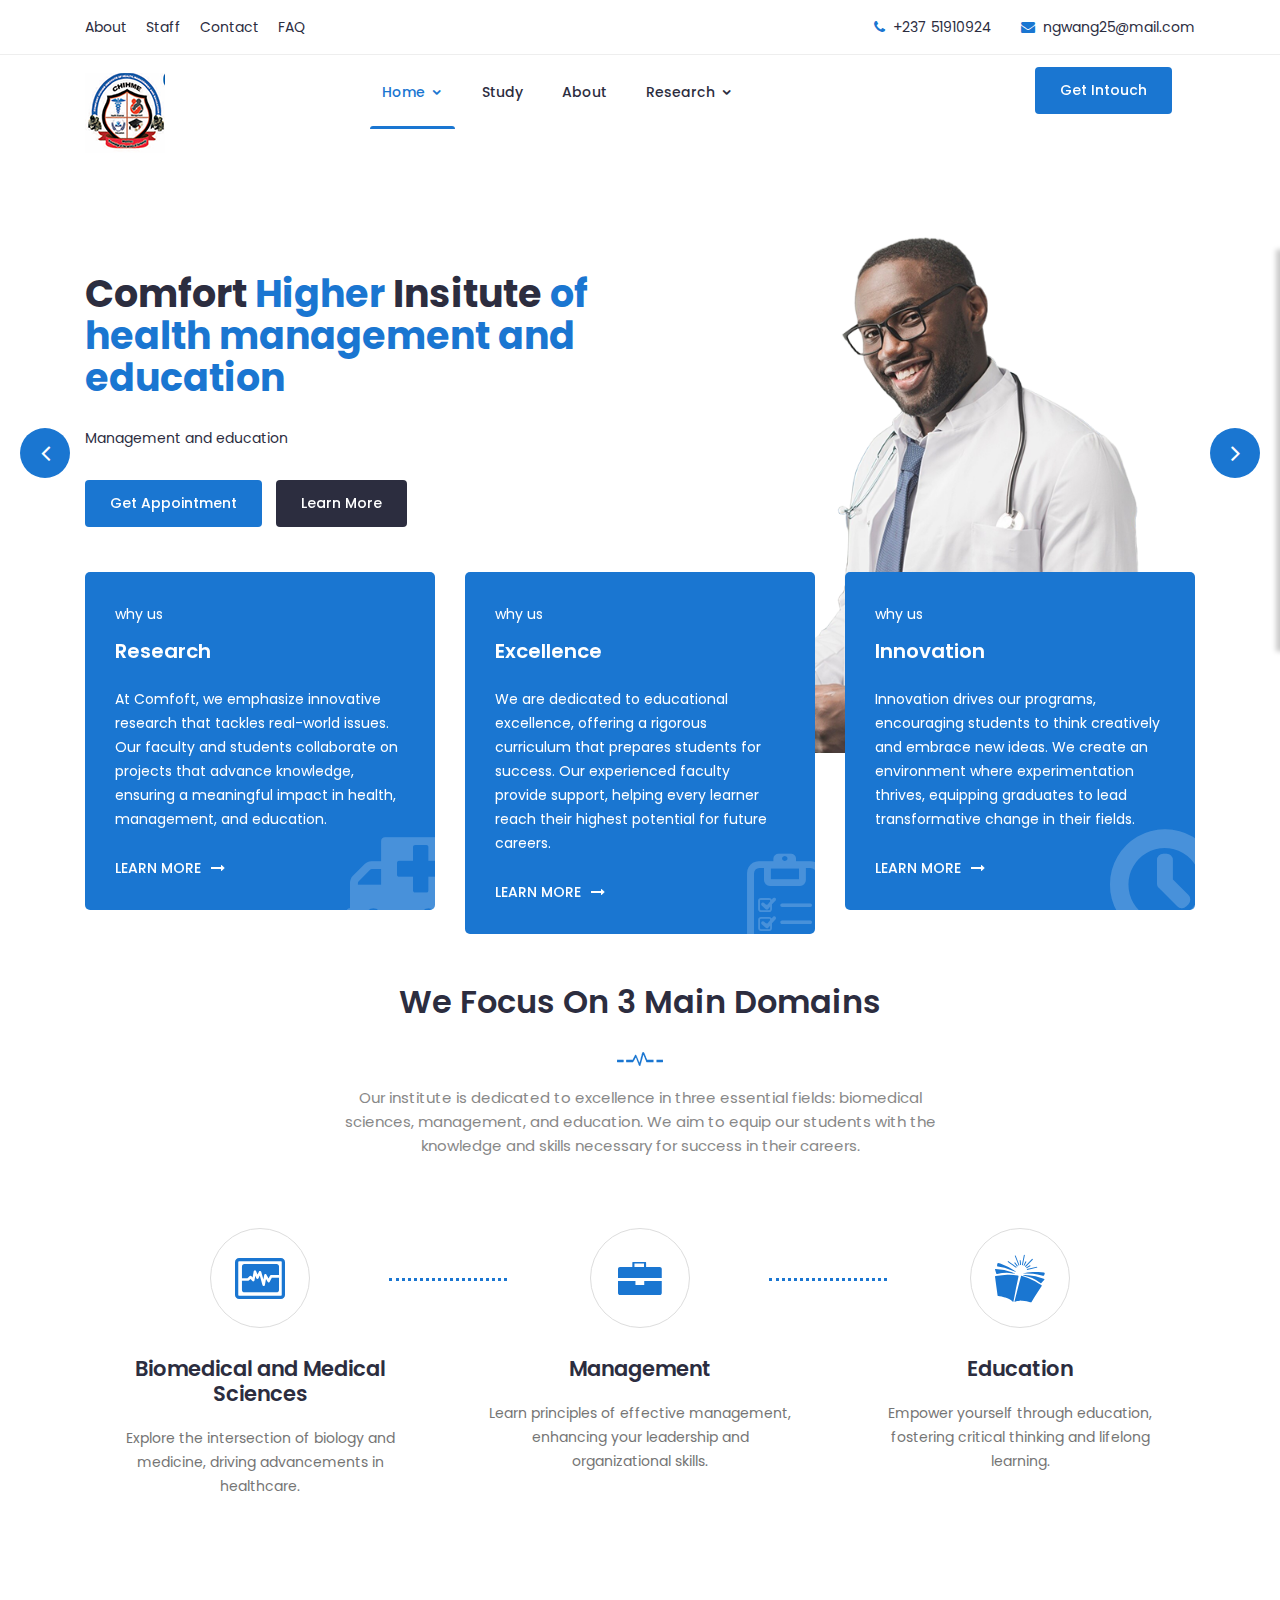
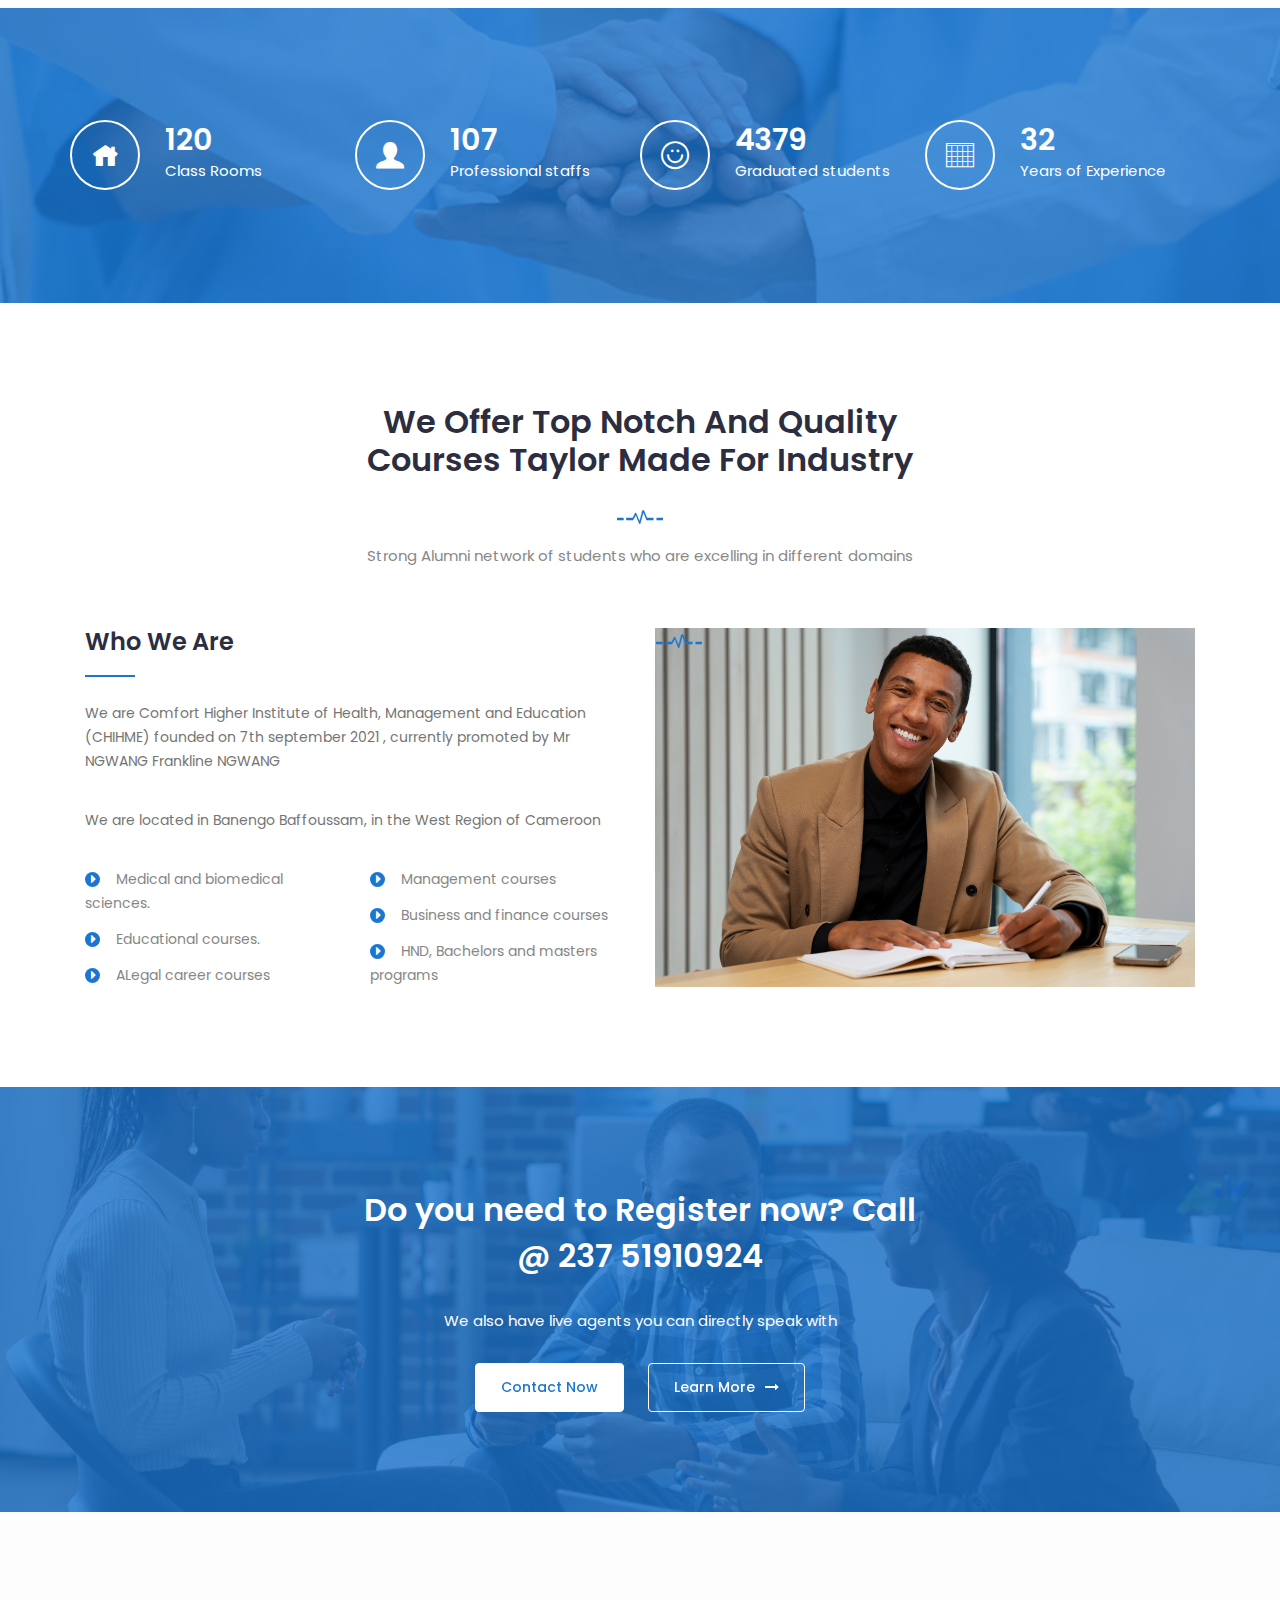
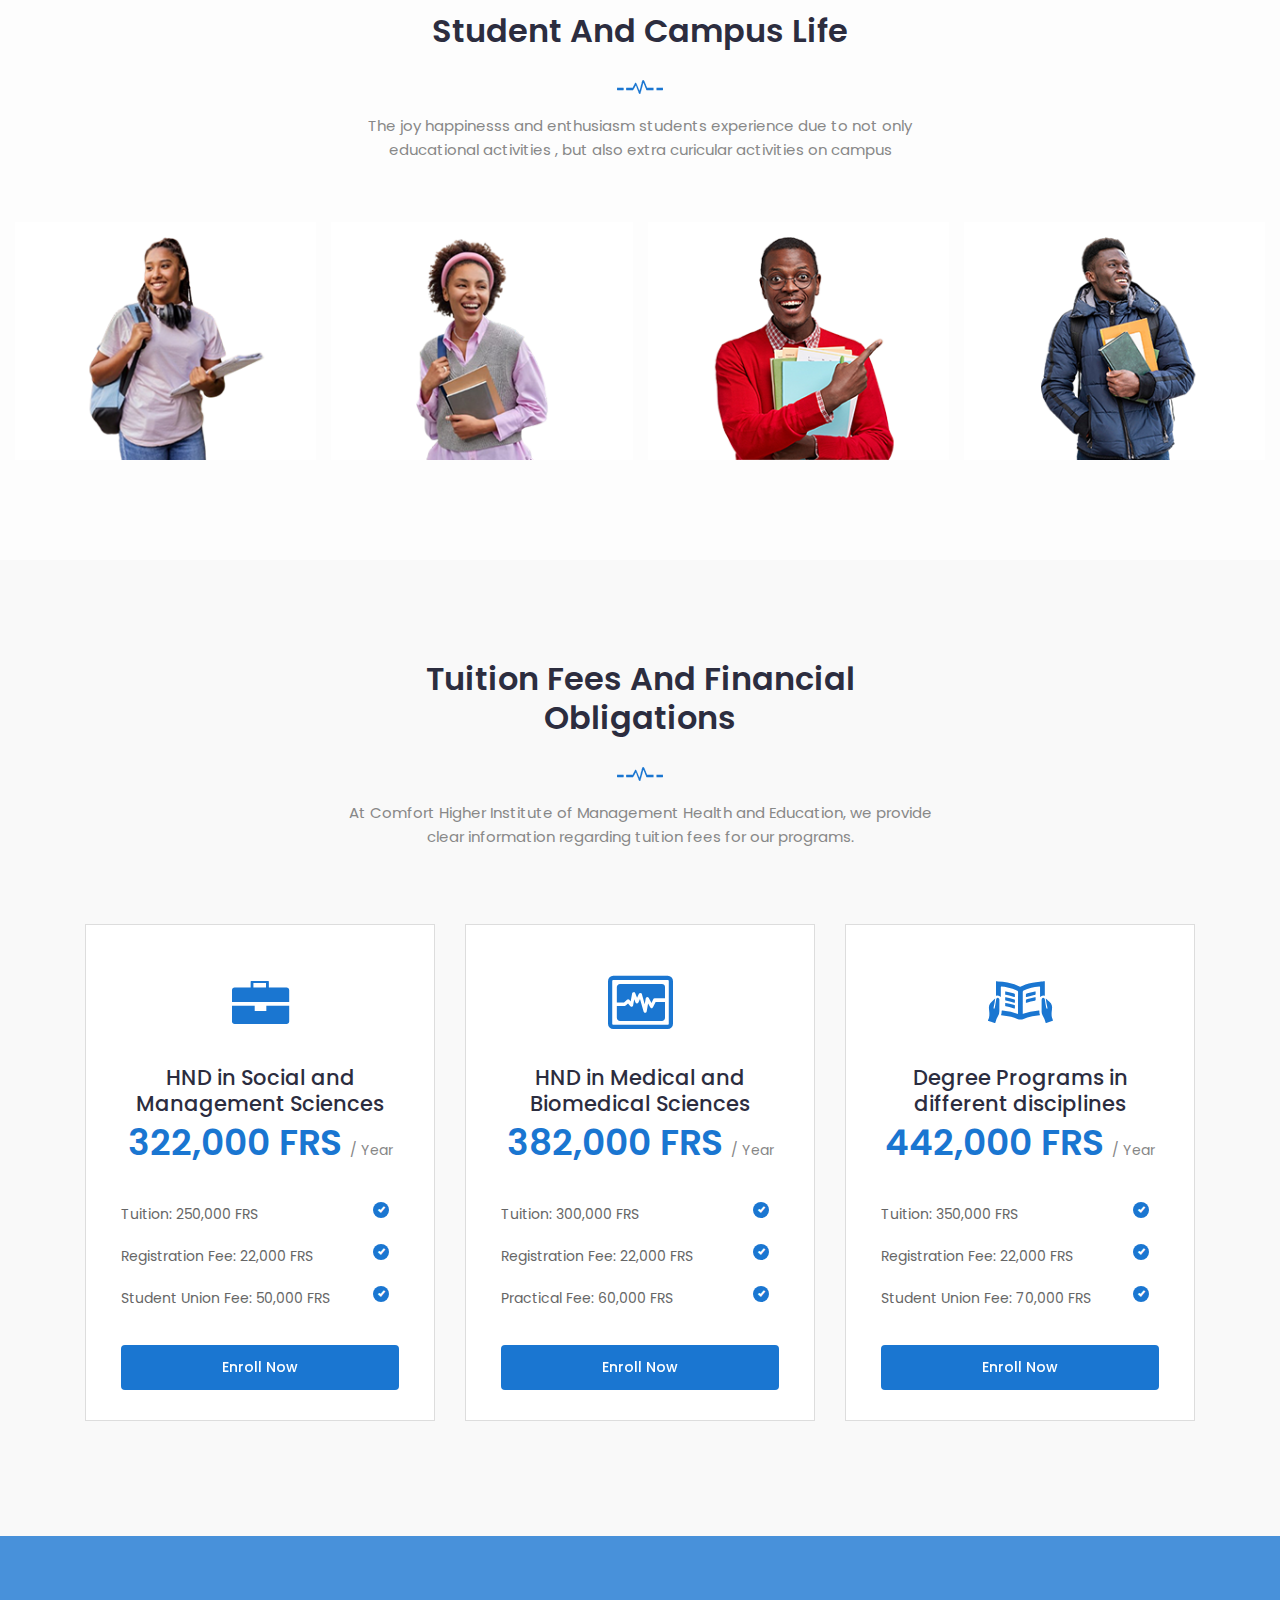
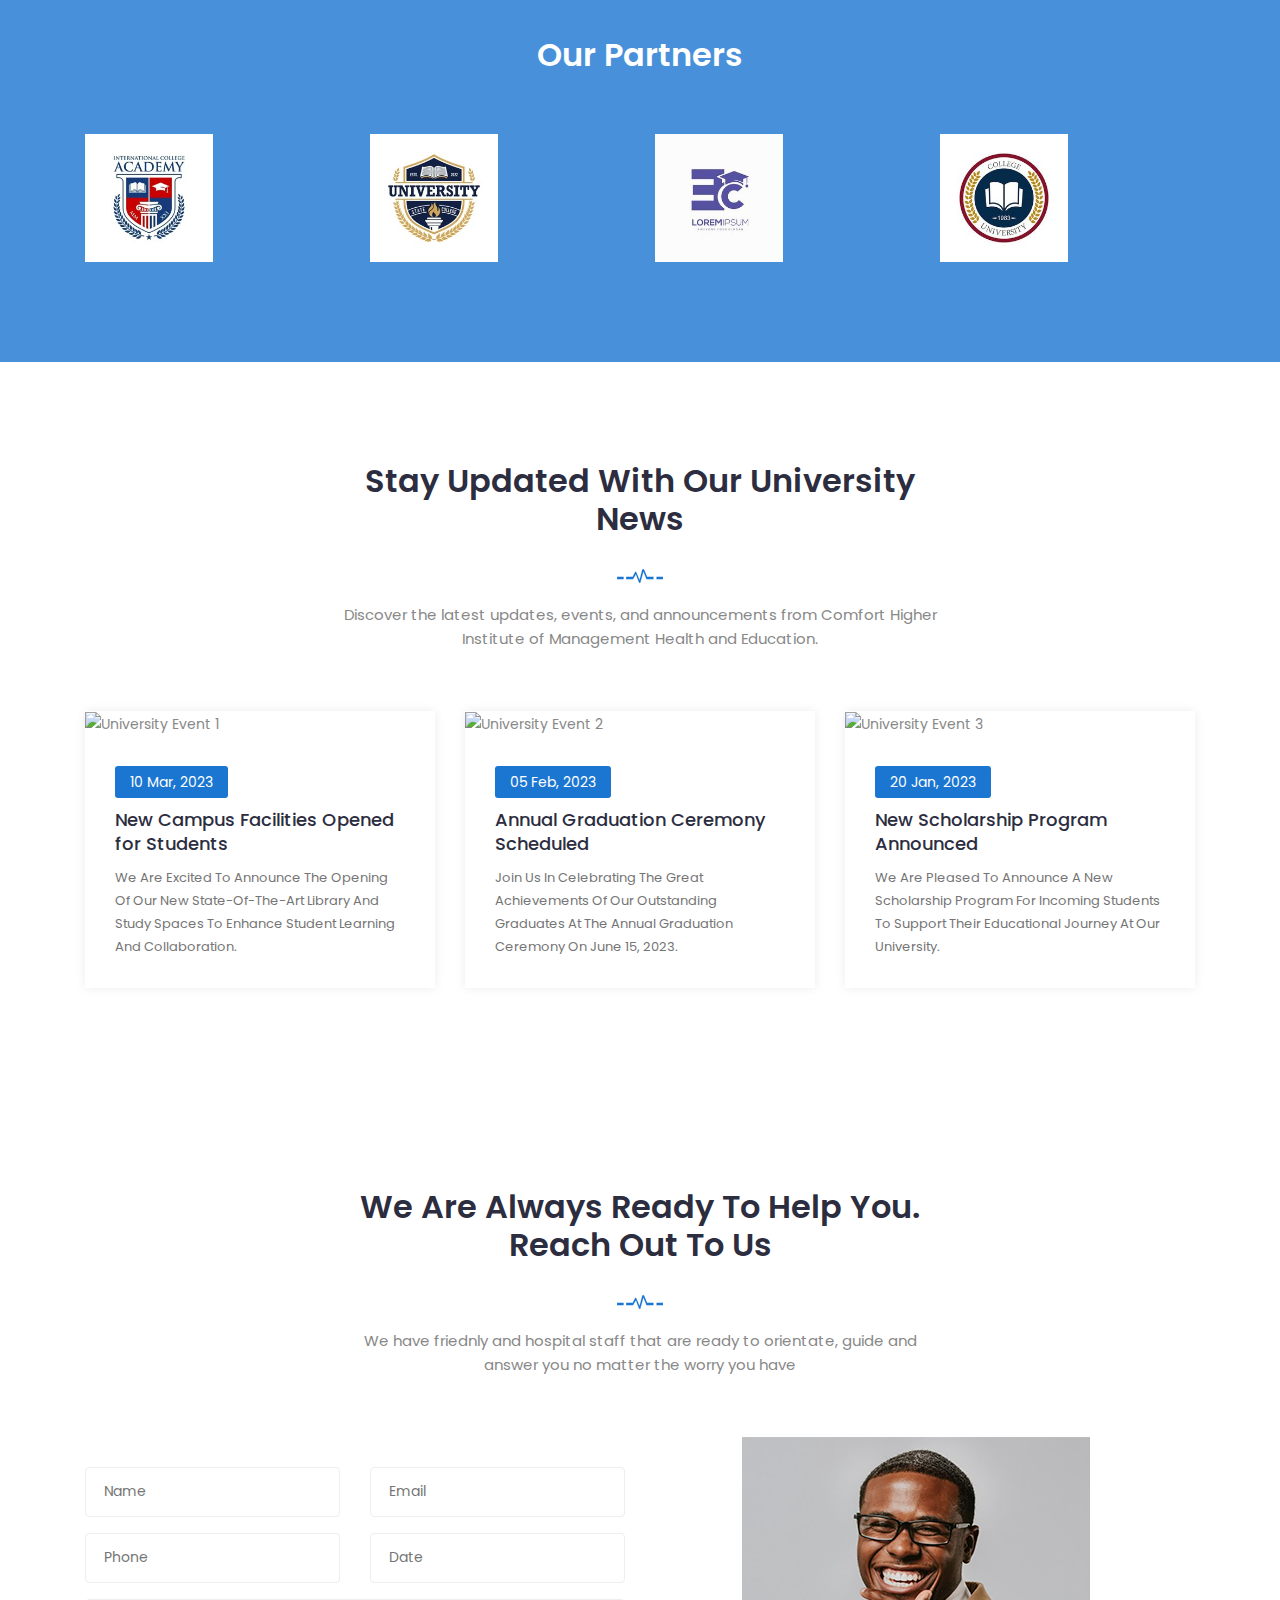
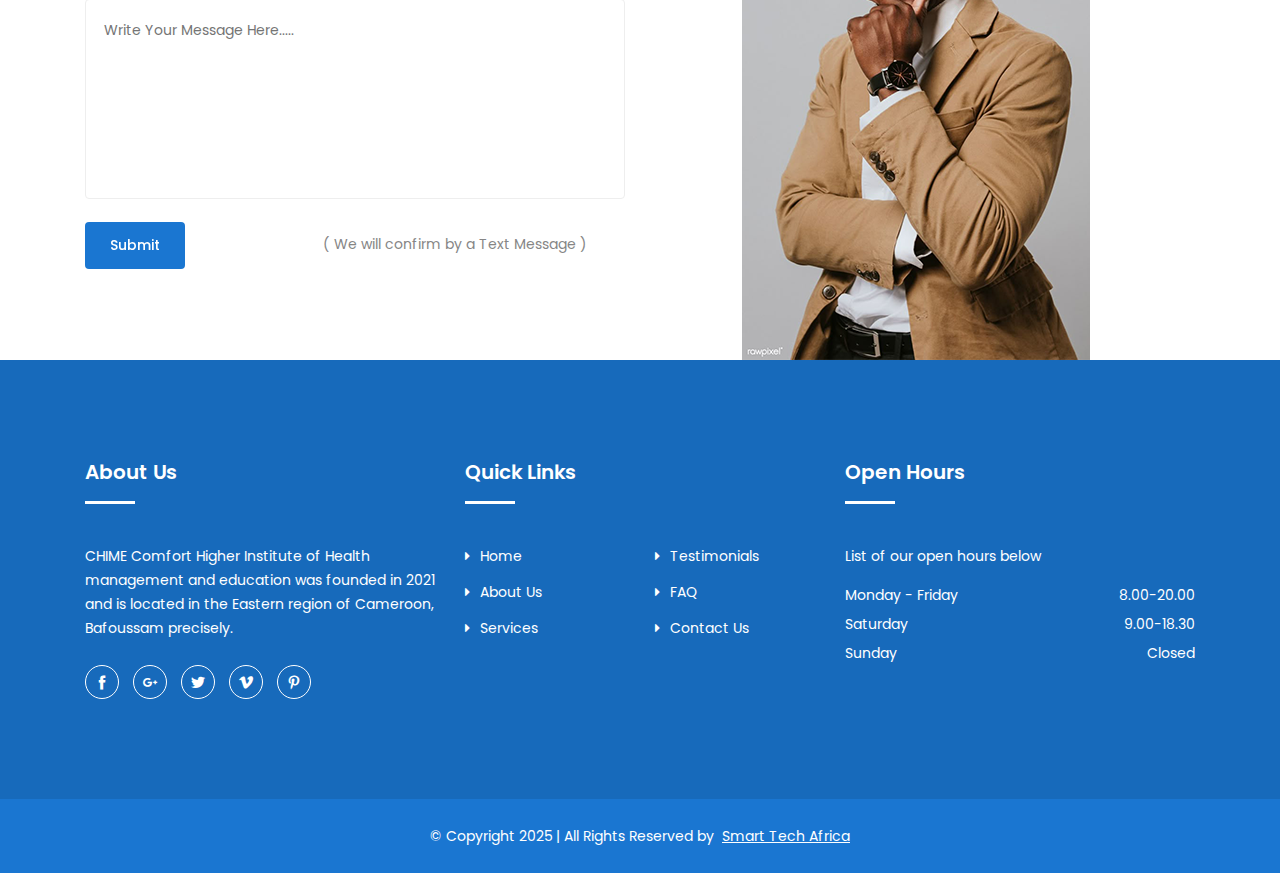
==== index.html @ 3aeb14fe "first commit" ====
<!doctype html>
<html class="no-js" lang="zxx">
    <head>
        <!-- Meta Tags -->
		<meta charset="utf-8">
		<meta http-equiv="X-UA-Compatible" content="IE=edge">
		<meta name="keywords" content="Site keywords here">
		<meta name="description" content="">
		<meta name='copyright' content=''>
		<meta name="viewport" content="width=device-width, initial-scale=1, shrink-to-fit=no">
		
		<!-- Title -->
        <title>CHIME Comfort higher institute of Management Health and education</title>
		
		<!-- Favicon -->
        <link rel="icon" href="img/favicon.png">
		
		<!-- Google Fonts -->
		<link href="https://fonts.googleapis.com/css?family=Poppins:200i,300,300i,400,400i,500,500i,600,600i,700,700i,800,800i,900,900i&display=swap" rel="stylesheet">

		<!-- Bootstrap CSS -->
		<link rel="stylesheet" href="css/bootstrap.min.css">
		<!-- Nice Select CSS -->
		<link rel="stylesheet" href="css/nice-select.css">
		<!-- Font Awesome CSS -->
        <link rel="stylesheet" href="css/font-awesome.min.css">
		<!-- icofont CSS -->
        <link rel="stylesheet" href="css/icofont.css">
		<!-- Slicknav -->
		<link rel="stylesheet" href="css/slicknav.min.css">
		<!-- Owl Carousel CSS -->
        <link rel="stylesheet" href="css/owl-carousel.css">
		<!-- Datepicker CSS -->
		<link rel="stylesheet" href="css/datepicker.css">
		<!-- Animate CSS -->
        <link rel="stylesheet" href="css/animate.min.css">
		<!-- Magnific Popup CSS -->
        <link rel="stylesheet" href="css/magnific-popup.css">
		
		<!-- Medipro CSS -->
        <link rel="stylesheet" href="css/normalize.css">
        <link rel="stylesheet" href="style.css">
        <link rel="stylesheet" href="css/responsive.css">
		
    </head>
    <body>
	
		<!-- Preloader -->
        <div class="preloader">
            <div class="loader">
                <div class="loader-outter"></div>
                <div class="loader-inner"></div>

                <div class="indicator"> 
                    <svg width="16px" height="12px">
                        <polyline id="back" points="1 6 4 6 6 11 10 1 12 6 15 6"></polyline>
                        <polyline id="front" points="1 6 4 6 6 11 10 1 12 6 15 6"></polyline>
                    </svg>
                </div>
            </div>
        </div>
        <!-- End Preloader -->
		
		<!-- Get Pro Button -->
		<ul class="pro-features">
			
			<li class="big-title">CHIME blog</li>
			<li class="title">Pro Version Features</li>
			<li>DAO N Smart tech</li>
			<li>20+ html pages</li>
			<li>Color Plate With 12+ Colors</li>
			<li>Sticky Header / Sticky Filters</li>
			<li>Working Contact Form With Google Map</li>
			<div class="button">
				<a href="http://preview.themeforest.net/item/mediplus-medical-and-doctor-html-template/full_screen_preview/26665910?_ga=2.145092285.888558928.1591971968-344530658.1588061879" target="_blank" class="btn">Pro Version Demo</a>
				<a href="https://themeforest.net/item/mediplus-medical-and-doctor-html-template/26665910" target="_blank" class="btn">Buy Pro Version</a>
			</div>
		</ul>
	
		<!-- Header Area -->
		<header class="header" >
			<!-- Topbar -->
			<div class="topbar">
				<div class="container">
					<div class="row">
						<div class="col-lg-6 col-md-5 col-12">
							<!-- Contact -->
							<ul class="top-link">
								<li><a href="about.html">About</a></li>
								<li><a href="staff.html">Staff</a></li>
								<li><a href="#appointment">Contact</a></li>
								<li><a href="faq.html">FAQ</a></li>
							</ul>
							<!-- End Contact -->
						</div>
						<div class="col-lg-6 col-md-7 col-12">
							<!-- Top Contact -->
							<ul class="top-contact">
								<li><i class="fa fa-phone"></i>+237 51910924</li>
								<li><i class="fa fa-envelope"></i><a href="mailto:support@yourmail.com">ngwang25@mail.com</a></li>
							</ul>
							<!-- End Top Contact -->
						</div>
					</div>
				</div>
			</div>
			<!-- End Topbar -->
			<!-- Header Inner -->
			<div class="header-inner">
				<div class="container">
					<div class="inner">
						<div class="row">
							<div class="col-lg-3 col-md-3 col-12">
								<!-- Start Logo -->
								<div class="logo">
									<a href="index.html"><img src="img/chime logo.png" alt="#"></a>
								</div>
								<!-- End Logo -->
								<!-- Mobile Nav -->
								<div class="mobile-nav"></div>
								<!-- End Mobile Nav -->
							</div>
							<div class="col-lg-7 col-md-9 col-12">
								<!-- Main Menu -->
								<div class="main-menu">
									<nav class="navigation">
										<ul class="nav menu">
											<li class="active"><a href="#">Home <i class="icofont-rounded-down"></i></a>
												<ul class="dropdown">
													<li><a href="index.html">Home Page 1</a></li>
												</ul>
											</li>
											<li><a href="study.html">Study</a></li>
											<li><a href="about.html">About</a></li>
											<li><a href="research.html">Research <i class="icofont-rounded-down"></i></a>
												<ul class="dropdown">
													<li><a href="404.html">404 Error</a></li>
												</ul>
											</li>
											</ul>
									</nav>
								</div>
								<!--/ End Main Menu -->
							</div>
							<div class="col-lg-2 col-12">
								<div class="get-quote">
									<a href="https://wa.link/cq0kgm" class="btn btn-primary btn-sm">Get intouch</a>
								</div>
							</div>
						</div>
					</div>
				</div>
			</div>
			<!--/ End Header Inner -->
		</header>
		<!-- End Header Area -->
		
		<!-- Slider Area -->
		<section class="slider">
			<div class="hero-slider">
				<!-- Start Single Slider -->
				<div class="single-slider" style="background-image:url('img/doctor.png')">
					<div class="container">
						<div class="row">
							<div class="col-lg-7">
								<div class="text">
									<h1>Comfort  <span>Higher</span> Insitute <span>of health management and education</span></h1>
									<p>Management and education </p>
									<div class="button">
										<a href="#" class="btn">Get Appointment</a>
										<a href="#" class="btn primary">Learn More</a>
									</div>
								</div>
							</div>
						</div>
					</div>
				</div>
				<!-- End Single Slider -->
				<!-- Start Single Slider -->
				<div class="single-slider" style="background-image:url('img/entrepreneur.png')">
					<div class="container">
						<div class="row">
							<div class="col-lg-7">
								<div class="text">
									<h1>we empower   <span>future leaders to revolutionize</span> health and management through innovation <span> knowledge, and education.</span></h1>
									<p>At Comfoft, we nurture passionate learners through programs that combine theoretical knowledge with practical skills. Our interdisciplinary approach highlights the role of education in improving health and management practices. Join us to unlock your potential and make a meaningful impact, whether you aspire to be a healthcare professional, a management expert, or a tech innovator! </p>
									<div class="button">
										<a href="#" class="btn">Get Appointment</a>
										<a href="about.html" class="btn primary">About Us</a>
									</div>
								</div>
							</div>
						</div>




						
					</div>
				</div>
				<!-- Start End Slider -->
				<!-- Start Single Slider -->
				<div class="single-slider" style="background-image:url('img/tech\ woman.png')">
					<div class="container">
						<div class="row">
							<div class="col-lg-7">
								<div class="text">
									<h1>We Provide <span>Quality education</span>By Industry professionals<span> You can Trust!</span></h1>
									<p>Lorem ipsum dolor sit amet, consectetur adipiscing elit. Mauris sed nisl pellentesque, faucibus libero eu, gravida quam. </p>
									<div class="button">
										<a href="#" class="btn">Get Appointment</a>
										<a href="#" class="btn primary">Contact Now</a>
									</div>
								</div>
							</div>
						</div>
					</div>
				</div>
				<!-- End Single Slider -->
			</div>
		</section>
		<!--/ End Slider Area -->
		
		<!-- Start Schedule Area -->
		<section class="schedule">
			<div class="container">
				<div class="schedule-inner">
					<div class="row">
						<div class="col-lg-4 col-md-6 col-12 ">
							<!-- single-schedule -->
							<div class="single-schedule first">
								<div class="inner">
									<div class="icon">
										<i class="fa fa-ambulance"></i>
									</div>
									<div class="single-content">
										<span>why us</span>
										<h4>Research</h4>
										<p>At Comfoft, we emphasize innovative research that tackles real-world issues. Our faculty and students collaborate on projects that advance knowledge, ensuring a meaningful impact in health, management, and education.</p>
										<a href="#">LEARN MORE<i class="fa fa-long-arrow-right"></i></a>
									</div>
								</div>
							</div>
						</div>
						<div class="col-lg-4 col-md-6 col-12">
							<!-- single-schedule -->
							<div class="single-schedule middle">
								<div class="inner">
									<div class="icon">
										<i class="icofont-prescription"></i>
									</div>
									<div class="single-content">
										<span>why us</span>
										<h4>Excellence</h4>
										<p>We are dedicated to educational excellence, offering a rigorous curriculum that prepares students for success. Our experienced faculty provide support, helping every learner reach their highest potential for future careers.</p>
										<a href="#">LEARN MORE<i class="fa fa-long-arrow-right"></i></a>
									</div>
								</div>
							</div>
						</div>
						<div class="col-lg-4 col-md-12 col-12">
							<!-- single-schedule -->
							<div class="single-schedule last">
								<div class="inner">
									<div class="icon">
										<i class="icofont-ui-clock"></i>
									</div>
									<div class="single-content">
										<span>why us</span>
										<h4>Innovation</h4>
										<p>Innovation drives our programs, encouraging students to think creatively and embrace new ideas. We create an environment where experimentation thrives, equipping graduates to lead transformative change in their fields.</p>
										<a href="#">LEARN MORE<i class="fa fa-long-arrow-right"></i></a>
									</div>
								</div>
							</div>
						</div>
					</div>
				</div>
			</div>
		</section>
		<!--/End Start schedule Area -->

		<!-- Start Feautes -->
		<section class="Feautes section">
			<div class="container">
				<div class="row">
					<div class="col-lg-12">
						<div class="section-title">
							<h2>We Focus on 3 main domains </h2>
							<img src="img/section-img.png" alt="#">
							<p>Our institute is dedicated to excellence in three essential fields: biomedical sciences, management, and education. We aim to equip our students with the knowledge and skills necessary for success in their careers.</p>
						</div>
					</div>
				</div>
				<div class="row">
					<div class="col-lg-4 col-12">
						<!-- Start Single features -->
						<div class="single-features">
							<div class="signle-icon">
								<i class="icofont icofont-heartbeat"></i>
							</div>
							<h3>Biomedical and Medical Sciences</h3>
							<p>Explore the intersection of biology and medicine, driving advancements in healthcare.</p>
						</div>
						<!-- End Single features -->
					</div>
					<div class="col-lg-4 col-12">
						<!-- Start Single features -->
						<div class="single-features">
							<div class="signle-icon">
								<i class="icofont icofont-briefcase"></i>
							</div>
							<h3>Management</h3>
							<p>Learn principles of effective management, enhancing your leadership and organizational skills.</p>
						</div>
						<!-- End Single features -->
					</div>
					<div class="col-lg-4 col-12">
						<!-- Start Single features -->
						<div class="single-features last">
							<div class="signle-icon">
								<i class="icofont-education"></i>
							</div>
							<h3>Education</h3>
							<p>Empower yourself through education, fostering critical thinking and lifelong learning.</p>
						</div>
						<!-- End Single features -->
					</div>
				</div>
			</div>
		</section>
		<!--/ End Feautes -->
		
		<!-- Start Fun-facts -->
		<div id="fun-facts" class="fun-facts section overlay">
			<div class="container">
				<div class="row">
					<div class="col-lg-3 col-md-6 col-12">
						<!-- Start Single Fun -->
						<div class="single-fun">
							<i class="icofont icofont-home"></i>
							<div class="content">
								<span class="counter">120</span>
								<p>Class Rooms</p>
							</div>
						</div>
						<!-- End Single Fun -->
					</div>
					<div class="col-lg-3 col-md-6 col-12">
						<!-- Start Single Fun -->
						<div class="single-fun">
							<i class="icofont icofont-user-alt-3"></i>
							<div class="content">
								<span class="counter">107</span>
								<p>Professional staffs</p>
							</div>
						</div>
						<!-- End Single Fun -->
					</div>
					<div class="col-lg-3 col-md-6 col-12">
						<!-- Start Single Fun -->
						<div class="single-fun">
							<i class="icofont-simple-smile"></i>
							<div class="content">
								<span class="counter">4379</span>
								<p>Graduated students</p>
							</div>
						</div>
						<!-- End Single Fun -->
					</div>
					<div class="col-lg-3 col-md-6 col-12">
						<!-- Start Single Fun -->
						<div class="single-fun">
							<i class="icofont icofont-table"></i>
							<div class="content">
								<span class="counter">32</span>
								<p>Years of Experience</p>
							</div>
						</div>
						<!-- End Single Fun -->
					</div>
				</div>
			</div>
		</div>
		<!--/ End Fun-facts -->
		
		<!-- Start Why choose -->
		<section class="why-choose section" >
			<div class="container">
				<div class="row">
					<div class="col-lg-12">
						<div class="section-title">
							<h2>We Offer Top notch and quality courses taylor made for industry</h2>
							<img src="img/section-img.png" alt="#">
							<p>Strong Alumni network of students who are excelling in different domains</p>
						</div>
					</div>
				</div>
				<div class="row">
					<div class="col-lg-6 col-12">
						<!-- Start Choose Left -->
						<div class="choose-left">
							<h3>Who We Are</h3>
							<p>We are Comfort Higher Institute of Health, Management and Education (CHIHME) founded on 7th september 2021 , currently promoted by  Mr NGWANG Frankline NGWANG </p>
							<p>We are located in Banengo Baffoussam, in the West Region of Cameroon </p>
							<div class="row">
								<div class="col-lg-6">
									<ul class="list">
										<li><i class="fa fa-caret-right"></i>Medical and biomedical sciences. </li>
										<li><i class="fa fa-caret-right"></i>Educational courses.</li>
										<li><i class="fa fa-caret-right"></i>ALegal career courses</li>
									</ul>
								</div>
								<div class="col-lg-6">
									<ul class="list">
										<li><i class="fa fa-caret-right"></i>Management courses </li>
										<li><i class="fa fa-caret-right"></i>Business and finance courses</li>
										<li><i class="fa fa-caret-right"></i>HND, Bachelors and masters programs</li>
									</ul>
								</div>
							</div>
						</div>
						<!-- End Choose Left -->
					</div>
					<div class="col-lg-6 col-12">
						<!-- Start Choose Rights -->
						<div class="choose-right">
							<div class="video-image">
								<!-- Video Animation -->
								<div class="promo-video">
									<div class="waves-block">
										<div class="waves wave-1"></div>
										<div class="waves wave-2"></div>
										<div class="waves wave-3"></div>
									</div>
								</div>
								<!--/right image-->
								<img src="img/section-img.png" alt="#">
							</div>
						</div>
						<!-- End Choose Rights -->
					</div>
				</div>
			</div>
		</section>
		<!--/ End Why choose -->
		
		<!-- Start Call to action -->
		<section class="call-action overlay" data-stellar-background-ratio="0.5">
			<div class="container">
				<div class="row">
					<div class="col-lg-12 col-md-12 col-12">
						<div class="content">
							<h2>Do you need to Register now? Call @ 237 51910924</h2>
							<p>We also have live agents you can directly speak with</p>
							<div class="button">
								<a href="https://wa.link/cq0kgm" class="btn">Contact Now</a>
								<a href="about.html" class="btn second">Learn More<i class="fa fa-long-arrow-right"></i></a>
							</div>
						</div>
					</div>
				</div>
			</div>
		</section>
		<!--/ End Call to action -->
		
		<!-- Start portfolio -->
		<section class="portfolio section" >
			<div class="container">
				<div class="row">
					<div class="col-lg-12">
						<div class="section-title">
							<h2>Student and campus life</h2>
							<img src="img/section-img.png" alt="#">
							<p>The joy happinesss and enthusiasm students experience due to not only educational activities , but also extra curicular activities on campus</p>
						</div>
					</div>
				</div>
			</div>
			<div class="container-fluid">
				<div class="row">
					<div class="col-lg-12 col-12">
						<div class="owl-carousel portfolio-slider">
							<div class="single-pf">
								<img src="img/female_student2.png" alt="#">
								<a href="portfolio-details.html" class="btn">View Details</a>
							</div>
							<div class="single-pf">
								<img src="img/female_student1.png" alt="#">
								<a href="portfolio-details.html" class="btn">View Details</a>
							</div>
							<div class="single-pf">
								<img src="img/university-student.png" alt="#">
								<a href="portfolio-details.html" class="btn">View Details</a>
							</div>
							<div class="single-pf">
								<img src="img/university-student2.png" alt="#">
								<a href="portfolio-details.html" class="btn">View Details</a>
							</div>
							<div class="single-pf">
								<img src="img/female_student2.png" alt="#">
								<a href="portfolio-details.html" class="btn">View Details</a>
							</div>
							<div class="single-pf">
								<img src="img/female_student1.png" alt="#">
								<a href="portfolio-details.html" class="btn">View Details</a>
							</div>
							<div class="single-pf">
								<img src="img/university-student.png" alt="#">
								<a href="portfolio-details.html" class="btn">View Details</a>
							</div>
							<div class="single-pf">
								<img src="img/university-student2.png" alt="#">
								<a href="portfolio-details.html" class="btn">View Details</a>
							</div>
						</div>
					</div>
				</div>
			</div>
		</section>
		<!--/ End portfolio -->
		
	
		<!-- Pricing Table -->
		<section class="pricing-table section">
			<div class="container">
				<div class="row">
					<div class="col-lg-12">
						<div class="section-title">
							<h2>Tuition Fees and Financial Obligations</h2>
							<img src="img/section-img.png" alt="#">
							<p>At Comfort Higher Institute of Management Health and Education, we provide clear information regarding tuition fees for our programs.</p>
						</div>
					</div>
				</div>
				<div class="row">
					<!-- Single Table for HND Social and Management Sciences -->
					<div class="col-lg-4 col-md-12 col-12">
						<div class="single-table">
							<!-- Table Head -->
							<div class="table-head">
								<div class="icon">
									<i class="icofont icofont-briefcase"></i>
								</div>
								<h4 class="title">HND in Social and Management Sciences</h4>
								<div class="price">
									<p class="amount">322,000 FRS<span>/ Year</span></p>
								</div>	
							</div>
							<!-- Table List -->
							<ul class="table-list">
								<li><i class="icofont icofont-ui-check"></i>Tuition: 250,000 FRS</li>
								<li><i class="icofont icofont-ui-check"></i>Registration Fee: 22,000 FRS</li>
								<li><i class="icofont icofont-ui-check"></i>Student Union Fee: 50,000 FRS</li>
							</ul>
							<div class="table-bottom">
								<a class="btn" href="#">Enroll Now</a>
							</div>
							<!-- Table Bottom -->
						</div>
					</div>
					<!-- End Single Table -->
			
					<!-- Single Table for HND Medical and Biomedical Sciences -->
					<div class="col-lg-4 col-md-12 col-12">
						<div class="single-table">
							<!-- Table Head -->
							<div class="table-head">
								<div class="icon">
									<i class="icofont icofont-heartbeat"></i>
								</div>
								<h4 class="title">HND in Medical and Biomedical Sciences</h4>
								<div class="price">
									<p class="amount">382,000 FRS<span>/ Year</span></p>
								</div>	
							</div>
							<!-- Table List -->
							<ul class="table-list">
								<li><i class="icofont icofont-ui-check"></i>Tuition: 300,000 FRS</li>
								<li><i class="icofont icofont-ui-check"></i>Registration Fee: 22,000 FRS</li>
								<li><i class="icofont icofont-ui-check"></i>Practical Fee: 60,000 FRS</li>
							</ul>
							<div class="table-bottom">
								<a class="btn" href="#">Enroll Now</a>
							</div>
							<!-- Table Bottom -->
						</div>
					</div>
					<!-- End Single Table -->
			
					<!-- Single Table for Degree Programs -->
					<div class="col-lg-4 col-md-12 col-12">
						<div class="single-table">
							<!-- Table Head -->
							<div class="table-head">
								<div class="icon">
									<i class="icofont-read-book"></i>
								</div>
								<h4 class="title"> Degree Programs in different disciplines</h4>
								<div class="price">
									<p class="amount">442,000 FRS<span>/ Year</span></p>
								</div>	
							</div>
							<!-- Table List -->
							<ul class="table-list">
								<li><i class="icofont icofont-ui-check"></i>Tuition: 350,000 FRS</li>
								<li><i class="icofont icofont-ui-check"></i>Registration Fee: 22,000 FRS</li>
								<li><i class="icofont icofont-ui-check"></i>Student Union Fee: 70,000 FRS</li>
							</ul>
							<div class="table-bottom">
								<a class="btn" href="#">Enroll Now</a>
							</div>
							<!-- Table Bottom -->
						</div>
					</div>
					<!-- End Single Table -->
				</div>	
			</div>
		</section>	
		<!--/ End Pricing Table -->

		<section>
			<section>
				<div class="partners section overlay">
					<div class="container">
						<div class="section-title">
							<h2 style="color: white;">Our Partners</h2>
						</div>
						<div class="row">
							<div class="col-lg-3 col-md-6 col-12">
								<!-- Start Single Partner -->
								<div class="single-partner">
									<img src="img/logo1.jpg" alt="Partner 1 Logo" class="img-fluid" style="width: 50%;">
								</div>
								<!-- End Single Partner -->
							</div>
							<div class="col-lg-3 col-md-6 col-12">
								<!-- Start Single Partner -->
								<div class="single-partner">
									<img src="img/logo2.jpg" alt="Partner 2 Logo" class="img-fluid" style="width: 50%;">
								</div>
								<!-- End Single Partner -->
							</div>
							<div class="col-lg-3 col-md-6 col-12">
								<!-- Start Single Partner -->
								<div class="single-partner">
									<img src="img/logo3.jpg" alt="Partner 3 Logo" class="img-fluid" style="width: 50%;">
								</div>
								<!-- End Single Partner -->
							</div>
							<div class="col-lg-3 col-md-6 col-12">
								<!-- Start Single Partner -->
								<div class="single-partner">
									<img src="img/logo4.jpg" alt="Partner 4 Logo" class="img-fluid" style="width: 50%;">
								</div>
								<!-- End Single Partner -->
							</div>
						</div>
					</div>
				</div>
			</section>
		</section>
		
		
		<!-- Start Blog Area -->
		<section class="blog section" id="blog">
			<div class="container">
				<div class="row">
					<div class="col-lg-12">
						<div class="section-title">
							<h2>Stay Updated with Our University News</h2>
							<img src="img/section-img.png" alt="#">
							<p>Discover the latest updates, events, and announcements from Comfort Higher Institute of Management Health and Education.</p>
						</div>
					</div>
				</div>
				<div class="row">
					<div class="col-lg-4 col-md-6 col-12">
						<!-- Single News -->
						<div class="single-news">
							<div class="news-head">
								<img src="img/university_event1.jpg" alt="University Event 1">
							</div>
							<div class="news-body">
								<div class="news-content">
									<div class="date">10 Mar, 2023</div>
									<h2><a href="news-single.html">New Campus Facilities Opened for Students</a></h2>
									<p class="text">We are excited to announce the opening of our new state-of-the-art library and study spaces to enhance student learning and collaboration.</p>
								</div>
							</div>
						</div>
						<!-- End Single News -->
					</div>
					<div class="col-lg-4 col-md-6 col-12">
						<!-- Single News -->
						<div class="single-news">
							<div class="news-head">
								<img src="img/university_event2.jpg" alt="University Event 2">
							</div>
							<div class="news-body">
								<div class="news-content">
									<div class="date">05 Feb, 2023</div>
									<h2><a href="news-single.html">Annual Graduation Ceremony Scheduled</a></h2>
									<p class="text">Join us in celebrating the  great achievements of our outstanding graduates at the annual graduation ceremony on June 15, 2023.</p>
								</div>
							</div>
						</div>
						<!-- End Single News -->
					</div>
					<div class="col-lg-4 col-md-6 col-12">
						<!-- Single News -->
						<div class="single-news">
							<div class="news-head">
								<img src="img/university_event3.jpg" alt="University Event 3">
							</div>
							<div class="news-body">
								<div class="news-content">
									<div class="date">20 Jan, 2023</div>
									<h2><a href="news-single.html">New Scholarship Program Announced</a></h2>
									<p class="text">We are pleased to announce a new scholarship program for incoming students to support their educational journey at our university.</p>
								</div>
							</div>
						</div>
						<!-- End Single News -->
					</div>
				</div>
			</div>
		</section>
		<!-- End Blog Area -->
		
	
		
		<!-- Start Appointment -->
		<section class="appointment" id="appointment">
			<div class="container">
				<div class="row">
					<div class="col-lg-12">
						<div class="section-title">
							<h2>We Are Always Ready to Help You. Reach out to us </h2>
							<img src="img/section-img.png" alt="#">
							<p>We have friednly and hospital staff that are ready to orientate, guide and answer you no matter the worry you have </p>
						</div>
					</div>
				</div>
				<div class="row">
					<div class="col-lg-6 col-md-12 col-12">
						<form class="form" action="#">
							<div class="row">
								<div class="col-lg-6 col-md-6 col-12">
									<div class="form-group">
										<input name="name" type="text" placeholder="Name" required>
									</div>
								</div>
								<div class="col-lg-6 col-md-6 col-12">
									<div class="form-group">
										<input name="email" type="email" placeholder="Email" required>
									</div>
								</div>
								<div class="col-lg-6 col-md-6 col-12">
									<div class="form-group">
										<input name="phone" type="text" placeholder="Phone" required>
									</div>
								</div>
								<div class="col-lg-6 col-md-6 col-12">
									<div class="form-group">
										<input type="text" placeholder="Date" id="datepicker" required>
									</div>
								</div>
								<div class="col-lg-12 col-md-12 col-12">
									<div class="form-group">
										<textarea name="message" placeholder="Write Your Message Here....." required></textarea>
									</div>
								</div>
							</div>
							<div class="row">
								<div class="col-lg-5 col-md-4 col-12">
									<div class="form-group">
										<div class="button">
											<button type="submit" class="btn">Submit</button>
										</div>
									</div>
								</div>
								<div class="col-lg-7 col-md-8 col-12">
									<p>( We will confirm by a Text Message )</p>
								</div>
							</div>
						</form>
					</div>
					<div class="col-lg-6 col-md-12 ">
						<div class="appointment-image">
							<img src="img/contact-img.png" alt="#">
						</div>
					</div>
				</div>
			</div>
		</section>
		<!-- End Appointment -->
		
		
		<!-- Footer Area -->
<footer id="footer" class="footer ">
    <!-- Footer Top -->
    <div class="footer-top">
        <div class="container">
            <div class="row">
                <div class="col-lg-4 col-md-6 col-12">
                    <div class="single-footer">
                        <h2>About Us</h2>
                        <p>CHIME Comfort Higher Institute of Health management and education was founded in 2021 and is located in the Eastern region of Cameroon, Bafoussam precisely.</p>
                        <!-- Social -->
                        <ul class="social">
                            <li><a href="#"><i class="icofont-facebook"></i></a></li>
                            <li><a href="#"><i class="icofont-google-plus"></i></a></li>
                            <li><a href="#"><i class="icofont-twitter"></i></a></li>
                            <li><a href="#"><i class="icofont-vimeo"></i></a></li>
                            <li><a href="#"><i class="icofont-pinterest"></i></a></li>
                        </ul>
                        <!-- End Social -->
                    </div>
                </div>
                <div class="col-lg-4 col-md-6 col-12">
                    <div class="single-footer f-link">
                        <h2>Quick Links</h2>
                        <div class="row">
                            <div class="col-lg-6 col-md-6 col-12">
                                <ul>
                                    <li><a href="#"><i class="fa fa-caret-right" aria-hidden="true"></i>Home</a></li>
                                    <li><a href="about.html"><i class="fa fa-caret-right" aria-hidden="true"></i>About Us</a></li>
                                    <li><a href="#"><i class="fa fa-caret-right" aria-hidden="true"></i>Services</a></li>	
                                </ul>
                            </div>
                            <div class="col-lg-6 col-md-6 col-12">
                                <ul>
                                    <li><a href="#"><i class="fa fa-caret-right" aria-hidden="true"></i>Testimonials</a></li>
                                    <li><a href="faq.html"><i class="fa fa-caret-right" aria-hidden="true"></i>FAQ</a></li>
                                    <li><a href="#"><i class="fa fa-caret-right" aria-hidden="true"></i>Contact Us</a></li>	
                                </ul>
                            </div>
                        </div>
                    </div>
                </div>
                <div class="col-lg-4 col-md-6 col-12">
                    <div class="single-footer">
                        <h2>Open Hours</h2>
                        <p>List of our  open hours below</p>
                        <ul class="time-sidual">
                            <li class="day">Monday - Friday <span>8.00-20.00</span></li>
                            <li class="day">Saturday <span>9.00-18.30</span></li>
                            <li class="day">Sunday <span>Closed</span></li>
                        </ul>
                    </div>
                </div>
            </div>
        </div>
    </div>
    <!--/ End Footer Top -->
    <!-- Copyright -->
    <div class="copyright">
        <div class="container">
            <div class="row">
                <div class="col-lg-12 col-md-12 col-12">
                    <div class="copyright-content">
                        <p>© Copyright 2025 | All Rights Reserved by <a href="https://smarttech-africa.netlify.app/" target="_blank">Smart Tech Africa</a></p>
                    </div>
                </div>
            </div>
        </div>
    </div>
    <!--/ End Copyright -->
</footer>
		<!--/ End Footer Area -->
		
		<!-- jquery Min JS -->
        <script src="js/jquery.min.js"></script>
		<!-- jquery Migrate JS -->
		<script src="js/jquery-migrate-3.0.0.js"></script>
		<!-- jquery Ui JS -->
		<script src="js/jquery-ui.min.js"></script>
		<!-- Easing JS -->
        <script src="js/easing.js"></script>
		<!-- Color JS -->
		<script src="js/colors.js"></script>
		<!-- Popper JS -->
		<script src="js/popper.min.js"></script>
		<!-- Bootstrap Datepicker JS -->
		<script src="js/bootstrap-datepicker.js"></script>
		<!-- Jquery Nav JS -->
        <script src="js/jquery.nav.js"></script>
		<!-- Slicknav JS -->
		<script src="js/slicknav.min.js"></script>
		<!-- ScrollUp JS -->
        <script src="js/jquery.scrollUp.min.js"></script>
		<!-- Niceselect JS -->
		<script src="js/niceselect.js"></script>
		<!-- Tilt Jquery JS -->
		<script src="js/tilt.jquery.min.js"></script>
		<!-- Owl Carousel JS -->
        <script src="js/owl-carousel.js"></script>
		<!-- counterup JS -->
		<script src="js/jquery.counterup.min.js"></script>
		<!-- Steller JS -->
		<script src="js/steller.js"></script>
		<!-- Wow JS -->
		<script src="js/wow.min.js"></script>
		<!-- Magnific Popup JS -->
		<script src="js/jquery.magnific-popup.min.js"></script>
		<!-- Counter Up CDN JS -->
		<script src="http://cdnjs.cloudflare.com/ajax/libs/waypoints/2.0.3/waypoints.min.js"></script>
		<!-- Bootstrap JS -->
		<script src="js/bootstrap.min.js"></script>
		<!-- Main JS -->
		<script src="js/main.js"></script>
		<!--Start of Tawk.to Script-->
<script type="text/javascript">
	var Tawk_API=Tawk_API||{}, Tawk_LoadStart=new Date();
	(function(){
	var s1=document.createElement("script"),s0=document.getElementsByTagName("script")[0];
	s1.async=true;
	s1.src='https://embed.tawk.to/67e2bdcbba0b661908f1387b/1in6rap5h';
	s1.charset='UTF-8';
	s1.setAttribute('crossorigin','*');
	s0.parentNode.insertBefore(s1,s0);
	})();
	</script>
	<!--End of Tawk.to Script-->
    </body>
</html>
---- css/nice-select.css ----
.nice-select {
    -webkit-tap-highlight-color: transparent;
    background-color: #fff;
    border-radius: 5px;
    border: solid 1px #e8e8e8;
    box-sizing: border-box;
    clear: both;
    cursor: pointer;
    display: block;
    float: left;
    font-family: inherit;
    font-size: 15px;
    font-weight: normal;
    height: 42px;
    line-height: 27px;
    outline: none;
    padding-left: 18px;
    padding-right: 30px;
    position: relative;
    text-align: left !important;
    -webkit-transition: all 0.2s ease-in-out;
    transition: all 0.2s ease-in-out;
    -webkit-user-select: none;
    -moz-user-select: none;
    -ms-user-select: none;
    user-select: none;
    white-space: nowrap;
    width: auto;
    margin-bottom: 16px;
}

.nice-select:hover {
    border-color: #3164F4;
}

.nice-select:active,
.nice-select.open,
.nice-select:focus {
    border-color: #999;
}

.nice-select:after {
    border-bottom: 2px solid #999;
    border-right: 2px solid #999;
    content: '';
    display: block;
    height: 8px;
    margin-top: -4px;
    pointer-events: none;
    position: absolute;
    right: 12px;
    top: 50%;
    -webkit-transform-origin: 66% 66%;
    -ms-transform-origin: 66% 66%;
    transform-origin: 66% 66%;
    -webkit-transform: rotate(45deg);
    -ms-transform: rotate(45deg);
    transform: rotate(45deg);
    -webkit-transition: all 0.15s ease-in-out;
    transition: all 0.15s ease-in-out;
    width: 8px;
}

.nice-select.open:after {
    -webkit-transform: rotate(-135deg);
    -ms-transform: rotate(-135deg);
    transform: rotate(-135deg);
}

.nice-select.open .list {
    opacity: 1;
    pointer-events: auto;
    -webkit-transform: scale(1) translateY(0);
    -ms-transform: scale(1) translateY(0);
    transform: scale(1) translateY(0);
}

.nice-select.disabled {
    border-color: #ededed;
    color: #999;
    pointer-events: none;
}

.nice-select.disabled:after {
    border-color: #cccccc;
}

.nice-select.wide {
    width: 100%;
}

.nice-select.wide .list {
    left: 0 !important;
    right: 0 !important;
}

.nice-select.right {
    float: right;
}

.nice-select.right .list {
    left: auto;
    right: 0;
}

.nice-select.small {
    font-size: 12px;
    height: 36px;
    line-height: 34px;
}

.nice-select.small:after {
    height: 4px;
    width: 4px;
}

.nice-select.small .option {
    line-height: 34px;
    min-height: 34px;
}

.nice-select .list {
    background-color: #fff;
    border-radius: 5px;
    box-shadow: 0 0 0 1px rgba(68, 68, 68, 0.11);
    box-sizing: border-box;
    margin-top: 4px;
    opacity: 0;
    overflow: hidden;
    padding: 0;
    pointer-events: none;
    position: absolute;
    top: 100%;
    left: 0;
    -webkit-transform-origin: 50% 0;
    -ms-transform-origin: 50% 0;
    transform-origin: 50% 0;
    -webkit-transform: scale(0.75) translateY(-21px);
    -ms-transform: scale(0.75) translateY(-21px);
    transform: scale(0.75) translateY(-21px);
    -webkit-transition: all 0.2s cubic-bezier(0.5, 0, 0, 1.25), opacity 0.15s ease-out;
    transition: all 0.2s cubic-bezier(0.5, 0, 0, 1.25), opacity 0.15s ease-out;
    z-index: 9;
}

.nice-select .list:hover .option:not(:hover) {
    background-color: transparent !important;
}

.nice-select .option {
    cursor: pointer;
    font-weight: 400;
    line-height: 40px;
    list-style: none;
    min-height: 40px;
    outline: none;
    padding-left: 18px;
    padding-right: 29px;
    text-align: left;
    -webkit-transition: all 0.2s;
    transition: all 0.2s;
}

.nice-select .option:hover {
    background-color: #238AC1;
    color: #fff;
}

.nice-select .option.selected {
    font-weight: bold;
}

.nice-select .option.disabled {
    background-color: transparent;
    color: #999;
    cursor: default;
}

.no-csspointerevents .nice-select .list {
    display: none;
}

.no-csspointerevents .nice-select.open .list {
    display: block;
}

.contact-form-wrapper .list {
    background: #2f3341 none repeat scroll 0 0;
    border-radius: 0;
}
---- css/owl-carousel.css ----
/**
 * Owl Carousel v2.2.1
 * Copyright 2013-2017 David Deutsch
 * Licensed under  ()
 */
/*
 * 	Default theme - Owl Carousel CSS File
 */
.owl-theme .owl-nav {
	text-align: center;
	-webkit-tap-highlight-color: transparent;
}
.owl-theme .owl-nav [class*='owl-'] {
    color: #FFF;
    font-size: 14px;
    margin: 5px;
    padding: 4px 7px;
    background: #D6D6D6;
    display: inline-block;
    cursor: pointer;
    border-radius: 3px; }
.owl-theme .owl-nav [class*='owl-']:hover {
    background: #869791;
    color: #FFF;
    text-decoration: none; }
.owl-theme .owl-nav .disabled {
    opacity: 0.5;
    cursor: default; 
}
.owl-theme .owl-nav.disabled + .owl-dots {
	margin-top: 10px; }

.owl-theme .owl-dots {
	text-align: center;
	-webkit-tap-highlight-color: transparent; }
.owl-theme .owl-dots .owl-dot {
    display: inline-block;
    zoom: 1;
    *display: inline; }
.owl-theme .owl-dots .owl-dot span {
    width: 10px;
    height: 10px;
    margin: 5px 7px;
    background: #D6D6D6;
    display: block;
    -webkit-backface-visibility: visible;
    transition: opacity 200ms ease;
    border-radius: 30px; }
.owl-theme .owl-dots .owl-dot.active span, .owl-theme .owl-dots .owl-dot:hover span {
    background: #869791; 
}

/* 
 *  Owl Carousel - Animate Plugin
 */
.owl-carousel .animated {
  -webkit-animation-duration: 1000ms;
  animation-duration: 1000ms;
  -webkit-animation-fill-mode: both;
  animation-fill-mode: both;
}
.owl-carousel .owl-animated-in {
  z-index: 0;
}
.owl-carousel .owl-animated-out {
  z-index: 1;
}
.owl-carousel .fadeOut {
  -webkit-animation-name: fadeOut;
  animation-name: fadeOut;
}

@-webkit-keyframes fadeOut {
  0% {
    opacity: 1;
  }

  100% {
    opacity: 0;
  }
}
@keyframes fadeOut {
  0% {
    opacity: 1;
  }

  100% {
    opacity: 0;
  }
}

/* 
 * 	Owl Carousel - Auto Height Plugin
 */
.owl-height {
  -webkit-transition: height 500ms ease-in-out;
  -moz-transition: height 500ms ease-in-out;
  -ms-transition: height 500ms ease-in-out;
  -o-transition: height 500ms ease-in-out;
  transition: height 500ms ease-in-out;
}

/* 
 *  Core Owl Carousel CSS File
 */
.owl-carousel {
  display: none;
  width: 100%;
  -webkit-tap-highlight-color: transparent;
  /* position relative and z-index fix webkit rendering fonts issue */
  position: relative;
  z-index: 1;
}
.owl-carousel .owl-stage {
  position: relative;
  -ms-touch-action: pan-Y;
}
.owl-carousel .owl-stage:after {
  content: ".";
  display: block;
  clear: both;
  visibility: hidden;
  line-height: 0;
  height: 0;
}
.owl-carousel .owl-stage-outer {
  position: relative;
  overflow: hidden;
  /* fix for flashing background */
  -webkit-transform: translate3d(0px, 0px, 0px);
}
.owl-carousel .owl-controls .owl-nav .owl-prev,
.owl-carousel .owl-controls .owl-nav .owl-next,
.owl-carousel .owl-controls .owl-dot {
  cursor: pointer;
  cursor: hand;
  -webkit-user-select: none;
  -khtml-user-select: none;
  -moz-user-select: none;
  -ms-user-select: none;
  user-select: none;
}
.owl-carousel.owl-loaded {
  display: block;
}
.owl-carousel.owl-loading {
  opacity: 0;
  display: block;
}
.owl-carousel.owl-hidden {
  opacity: 0;
}
.owl-carousel .owl-refresh .owl-item {
  display: none;
}
.owl-carousel .owl-item {
  position: relative;
  min-height: 1px;
  float: left;
  -webkit-backface-visibility: hidden;
  -webkit-tap-highlight-color: transparent;
  -webkit-touch-callout: none;
  -webkit-user-select: none;
  -moz-user-select: none;
  -ms-user-select: none;
  user-select: none;
}
.owl-carousel .owl-item img {
  display: block;
  width: 100%;
  -webkit-transform-style: preserve-3d;
}
.owl-carousel.owl-text-select-on .owl-item {
  -webkit-user-select: auto;
  -moz-user-select: auto;
  -ms-user-select: auto;
  user-select: auto;
}
.owl-carousel .owl-grab {
  cursor: move;
  cursor: -webkit-grab;
  cursor: -o-grab;
  cursor: -ms-grab;
  cursor: grab;
}
.owl-carousel.owl-rtl {
  direction: rtl;
}
.owl-carousel.owl-rtl .owl-item {
  float: right;
}

/* No Js */
.no-js .owl-carousel {
  display: block;
}

/* 
 * 	Owl Carousel - Lazy Load Plugin
 */
.owl-carousel .owl-item .owl-lazy {
  opacity: 0;
  -webkit-transition: opacity 400ms ease;
  -moz-transition: opacity 400ms ease;
  -ms-transition: opacity 400ms ease;
  -o-transition: opacity 400ms ease;
  transition: opacity 400ms ease;
}
.owl-carousel .owl-item img {
  transform-style: preserve-3d;
}

/* 
 * 	Owl Carousel - Video Plugin
 */
.owl-carousel .owl-video-wrapper {
  position: relative;
  height: 100%;
  background: #000;
}
.owl-carousel .owl-video-play-icon {
  position: absolute;
  height: 80px;
  width: 80px;
  left: 50%;
  top: 50%;
  margin-left: -40px;
  margin-top: -40px;
  background: url("owl.video.play.png") no-repeat;
  cursor: pointer;
  z-index: 1;
  -webkit-backface-visibility: hidden;
  -webkit-transition: scale 100ms ease;
  -moz-transition: scale 100ms ease;
  -ms-transition: scale 100ms ease;
  -o-transition: scale 100ms ease;
  transition: scale 100ms ease;
}
.owl-carousel .owl-video-play-icon:hover {
  -webkit-transition: scale(1.3, 1.3);
  -moz-transition: scale(1.3, 1.3);
  -ms-transition: scale(1.3, 1.3);
  -o-transition: scale(1.3, 1.3);
  transition: scale(1.3, 1.3);
}
.owl-carousel .owl-video-playing .owl-video-tn,
.owl-carousel .owl-video-playing .owl-video-play-icon {
  display: none;
}
.owl-carousel .owl-video-tn {
  opacity: 0;
  height: 100%;
  background-position: center center;
  background-repeat: no-repeat;
  -webkit-background-size: contain;
  -moz-background-size: contain;
  -o-background-size: contain;
  background-size: contain;
  -webkit-transition: opacity 400ms ease;
  -moz-transition: opacity 400ms ease;
  -ms-transition: opacity 400ms ease;
  -o-transition: opacity 400ms ease;
  transition: opacity 400ms ease;
}
.owl-carousel .owl-video-frame {
  position: relative;
  z-index: 1;
};
---- css/datepicker.css ----
/*!
 * Datepicker for Bootstrap
 *
 * Copyright 2012 Stefan Petre
 * Licensed under the Apache License v2.0
 * http://www.apache.org/licenses/LICENSE-2.0
 *
 */
.datepicker {
  top: 0;
  left: 0;
  padding: 4px;
  margin-top: 1px;
  -webkit-border-radius: 4px;
  -moz-border-radius: 4px;
  border-radius: 0;
  /*.dow {
    border-top: 1px solid #ddd !important;
  }*/

}
.datepicker:before {
  content: '';
  display: inline-block;
  border-left: 7px solid transparent;
  border-right: 7px solid transparent;
  border-bottom: 7px solid #ccc;
  border-bottom-color: rgba(0, 0, 0, 0.2);
  position: absolute;
  top: -7px;
  left: 6px;
}
.datepicker:after {
  content: '';
  display: inline-block;
  border-left: 6px solid transparent;
  border-right: 6px solid transparent;
  border-bottom: 6px solid #ffffff;
  position: absolute;
  top: -6px;
  left: 7px;
}
.datepicker > div {
  display: none;
}
.datepicker table {
  width: 100%;
  margin: 0;
}
.datepicker td, .datepicker th {
	text-align: center;
	padding: 5px 9px;
	font-size: 13px;
	font-weight: 400;
}
.datepicker td.day:hover {
  background: #1A76D1;
  cursor: pointer;
  color:#fff;
}
.datepicker td.day.disabled {
  color: #eeeeee;
}
.datepicker td.old,
.datepicker td.new {
  color: #999999;
}
.datepicker td.active,
.datepicker td.active:hover {
  color: #ffffff;
  background-color: #1A76D1;
  color: #fff;
  text-shadow: 0 -1px 0 rgba(0, 0, 0, 0.25);
}
.datepicker td.active:hover,
.datepicker td.active:hover:hover,
.datepicker td.active:focus,
.datepicker td.active:hover:focus,
.datepicker td.active:active,
.datepicker td.active:hover:active,
.datepicker td.active.active,
.datepicker td.active:hover.active,
.datepicker td.active.disabled,
.datepicker td.active:hover.disabled,
.datepicker td.active[disabled],
.datepicker td.active:hover[disabled] {
  color: #ffffff;
  background-color: #1A76D1;
  *background-color: #1A76D1;
}
.datepicker td.active:active,
.datepicker td.active:hover:active,
.datepicker td.active.active,
.datepicker td.active:hover.active {
  background-color: #003399 \9;
}
.datepicker td span {
  display: block;
  width: 47px;
  height: 54px;
  line-height: 54px;
  float: left;
  margin: 2px;
  cursor: pointer;
  -webkit-border-radius: 4px;
  -moz-border-radius: 4px;
  border-radius: 4px;
}
.datepicker td span:hover {
  background: #1A76D1;
}
.datepicker td span.active {
  color: #ffffff;
  background-color: #1A76D1;
  color: #fff;
  text-shadow: 0 -1px 0 rgba(0, 0, 0, 0.25);
}
.datepicker td span.active:hover,
.datepicker td span.active:focus,
.datepicker td span.active:active,
.datepicker td span.active.active,
.datepicker td span.active.disabled,
.datepicker td span.active[disabled] {
  color: #ffffff;
  background-color: #0044cc;
  *background-color: #003bb3;
}
.datepicker td span.active:active,
.datepicker td span.active.active {
  background-color: #003399 \9;
}
.datepicker td span.old {
  color: #999999;
}
.datepicker th.switch {
  width: 145px;
}
.datepicker th.next,
.datepicker th.prev {
  font-size: 21px;
}
.datepicker thead tr:first-child th {
  cursor: pointer;
}
.datepicker thead tr:first-child th:hover {
  background: #1A76D1;
  color:#fff;
}
.input-append.date .add-on i,
.input-prepend.date .add-on i {
  display: block;
  cursor: pointer;
  width: 16px;
  height: 16px;
}
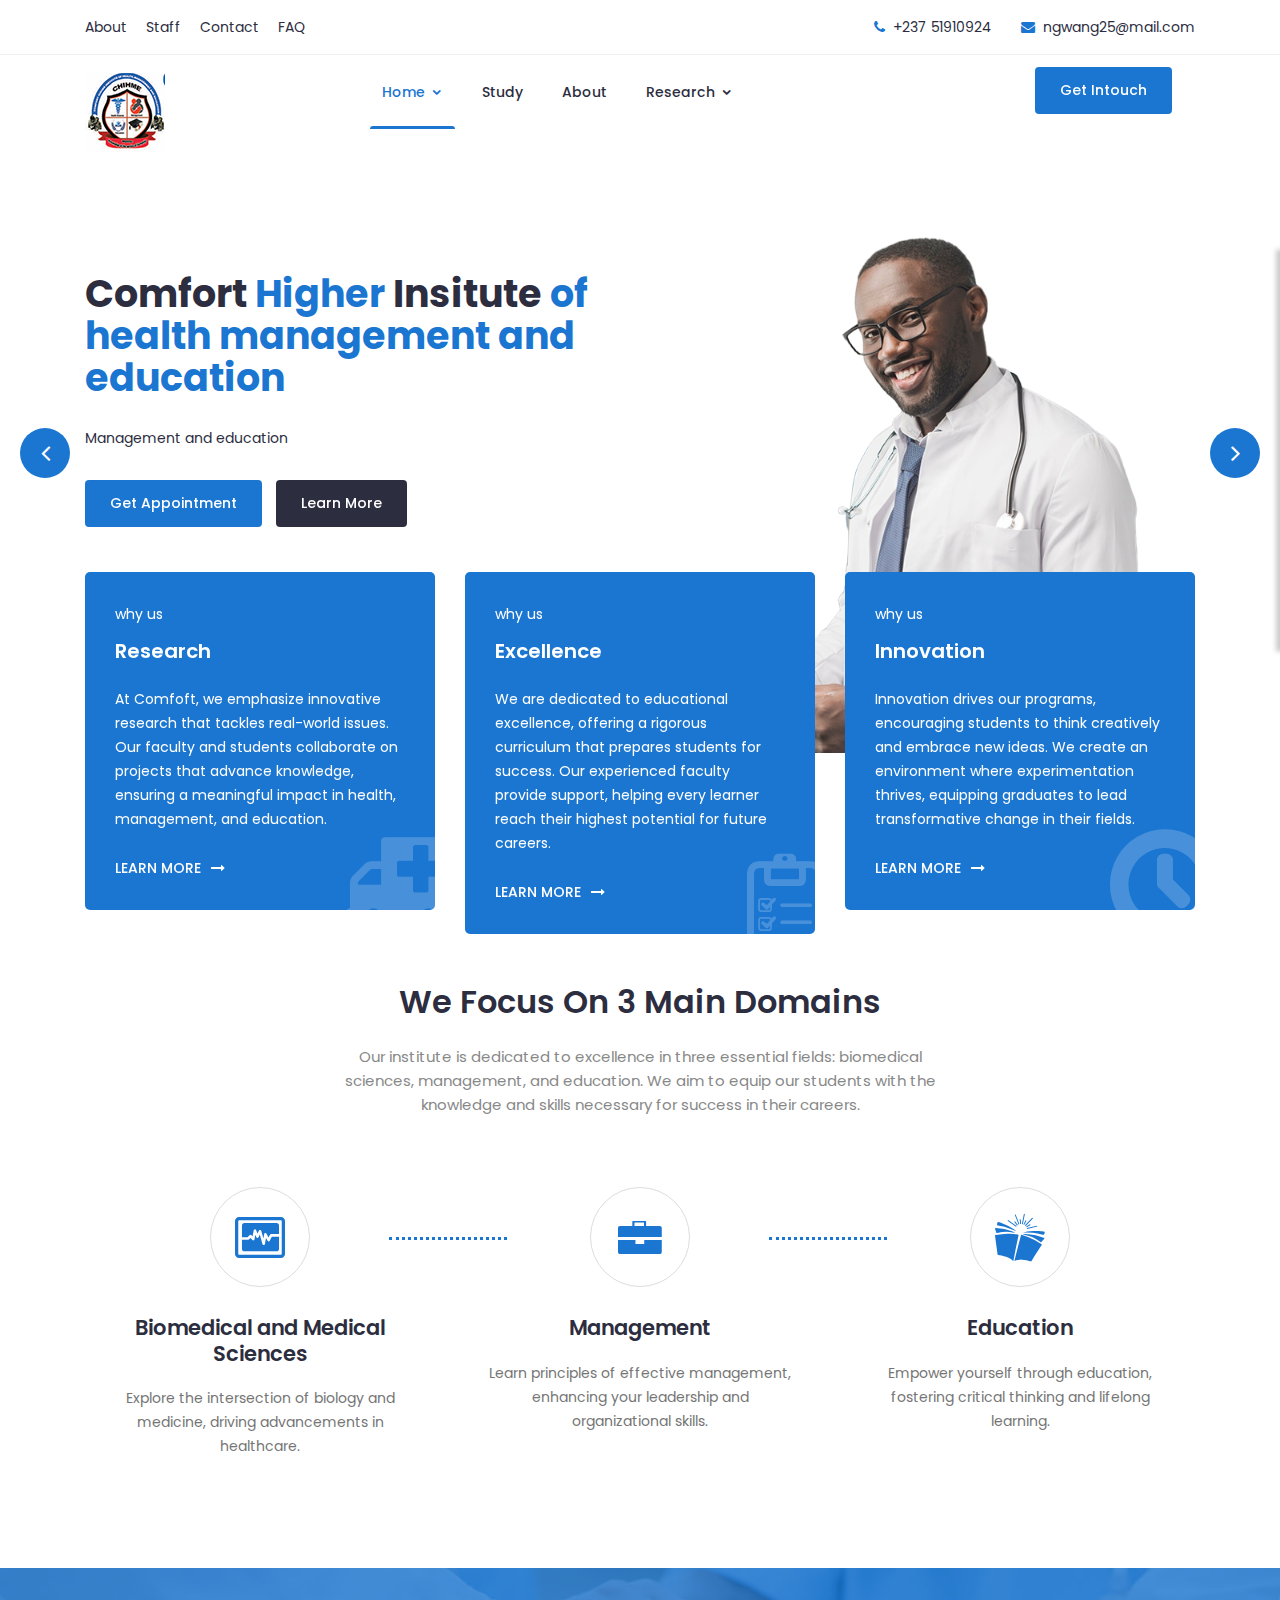
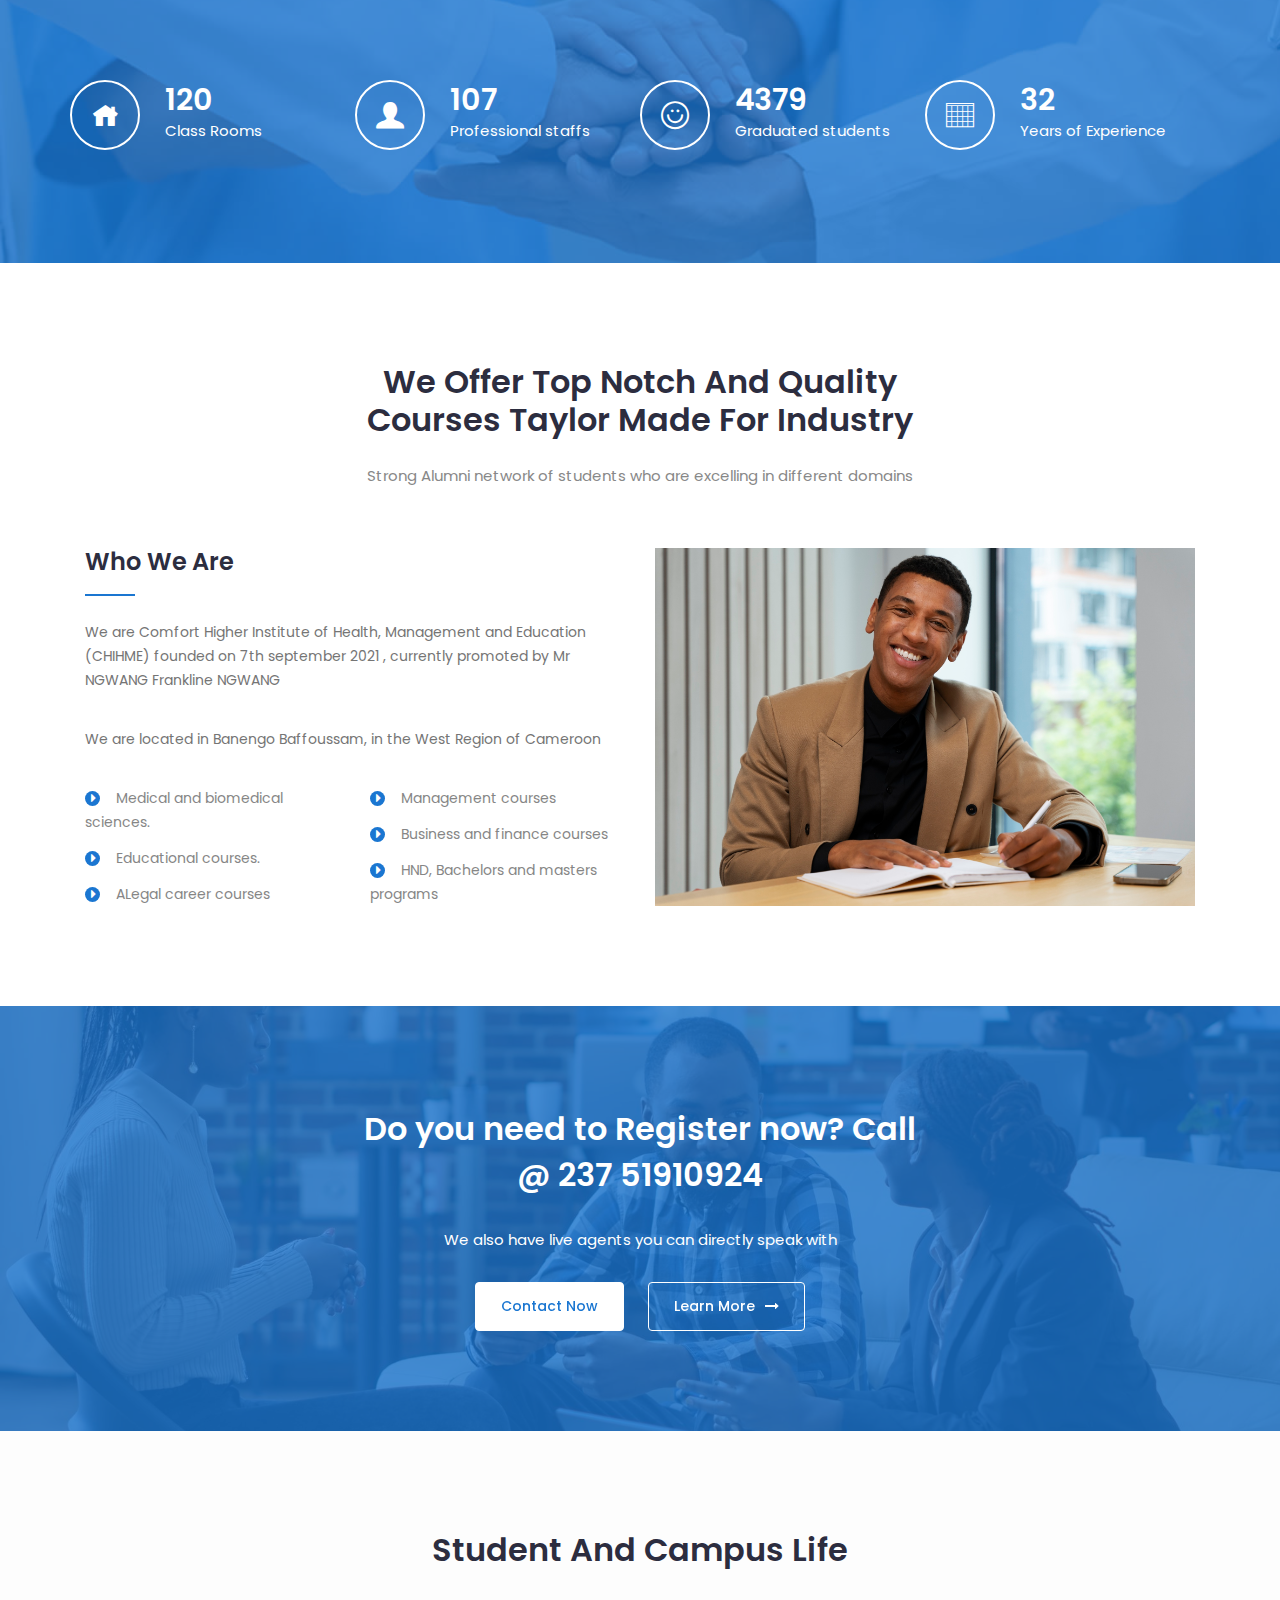
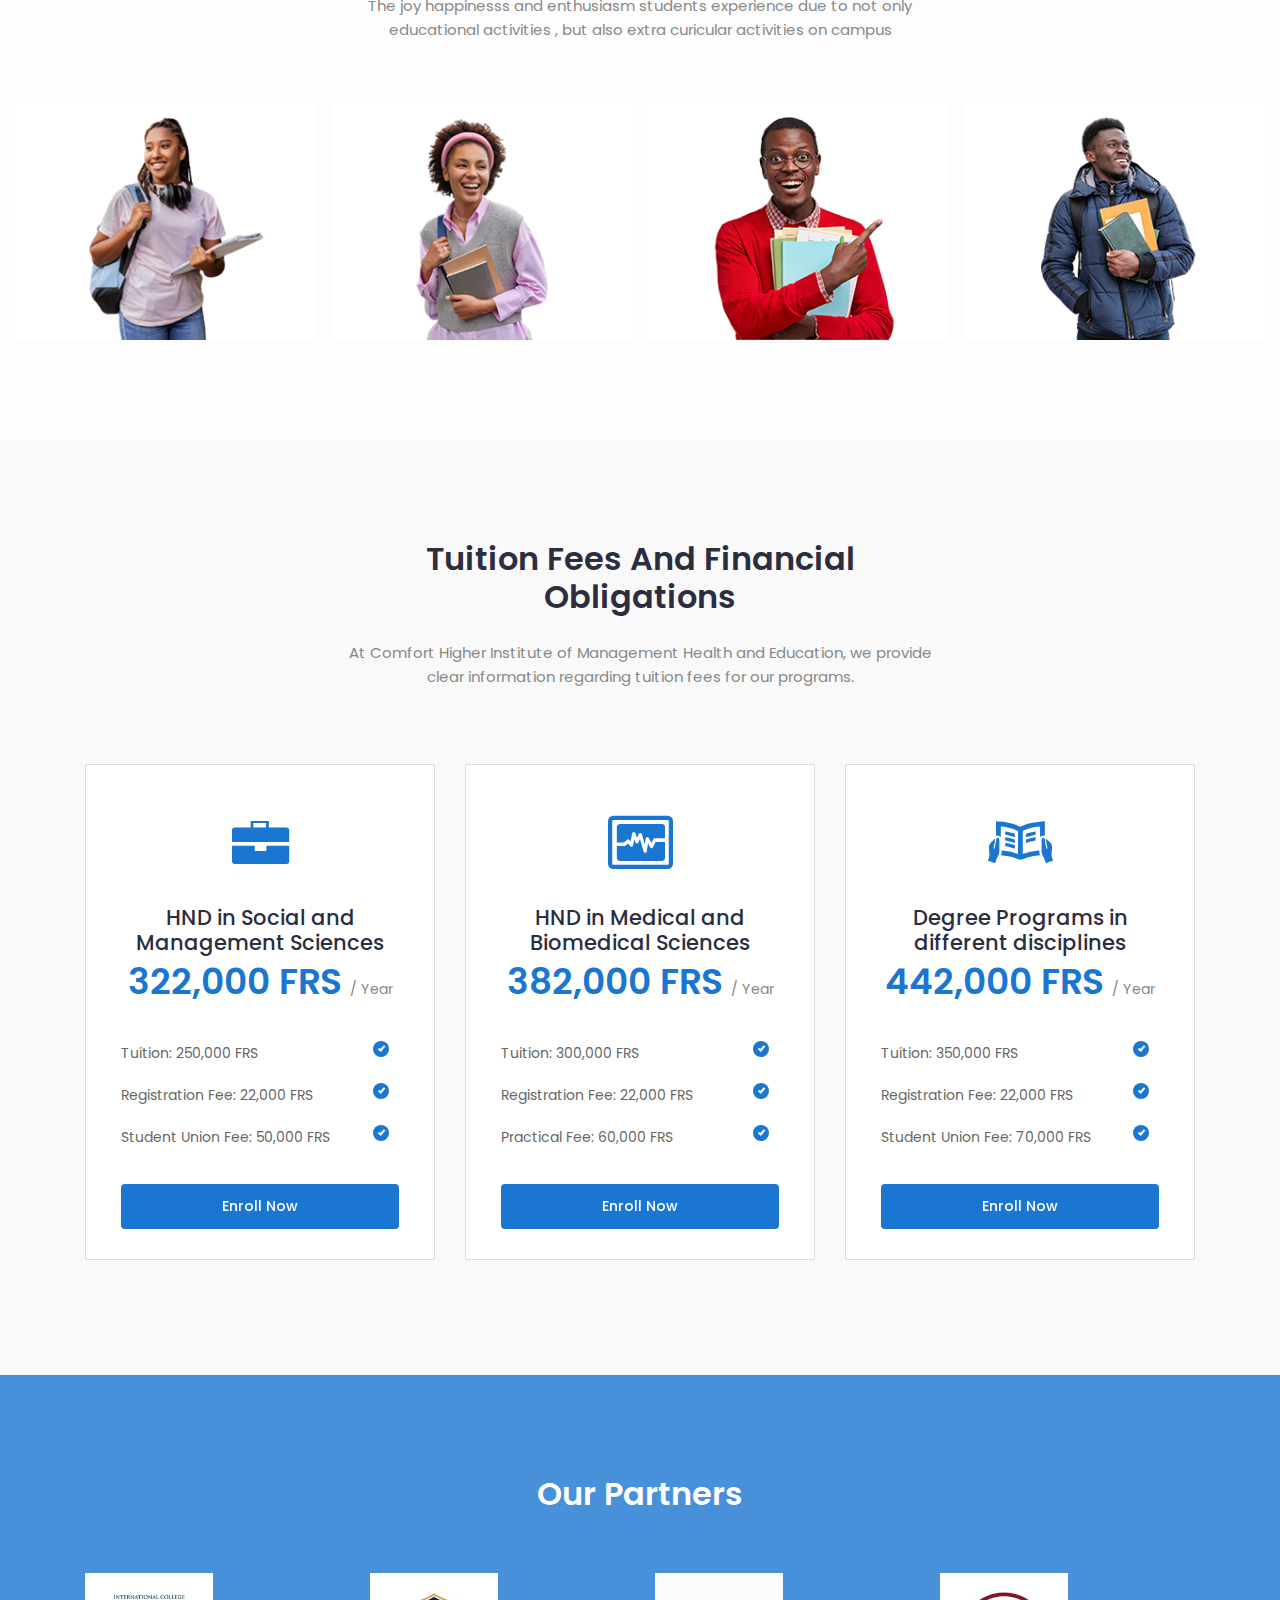
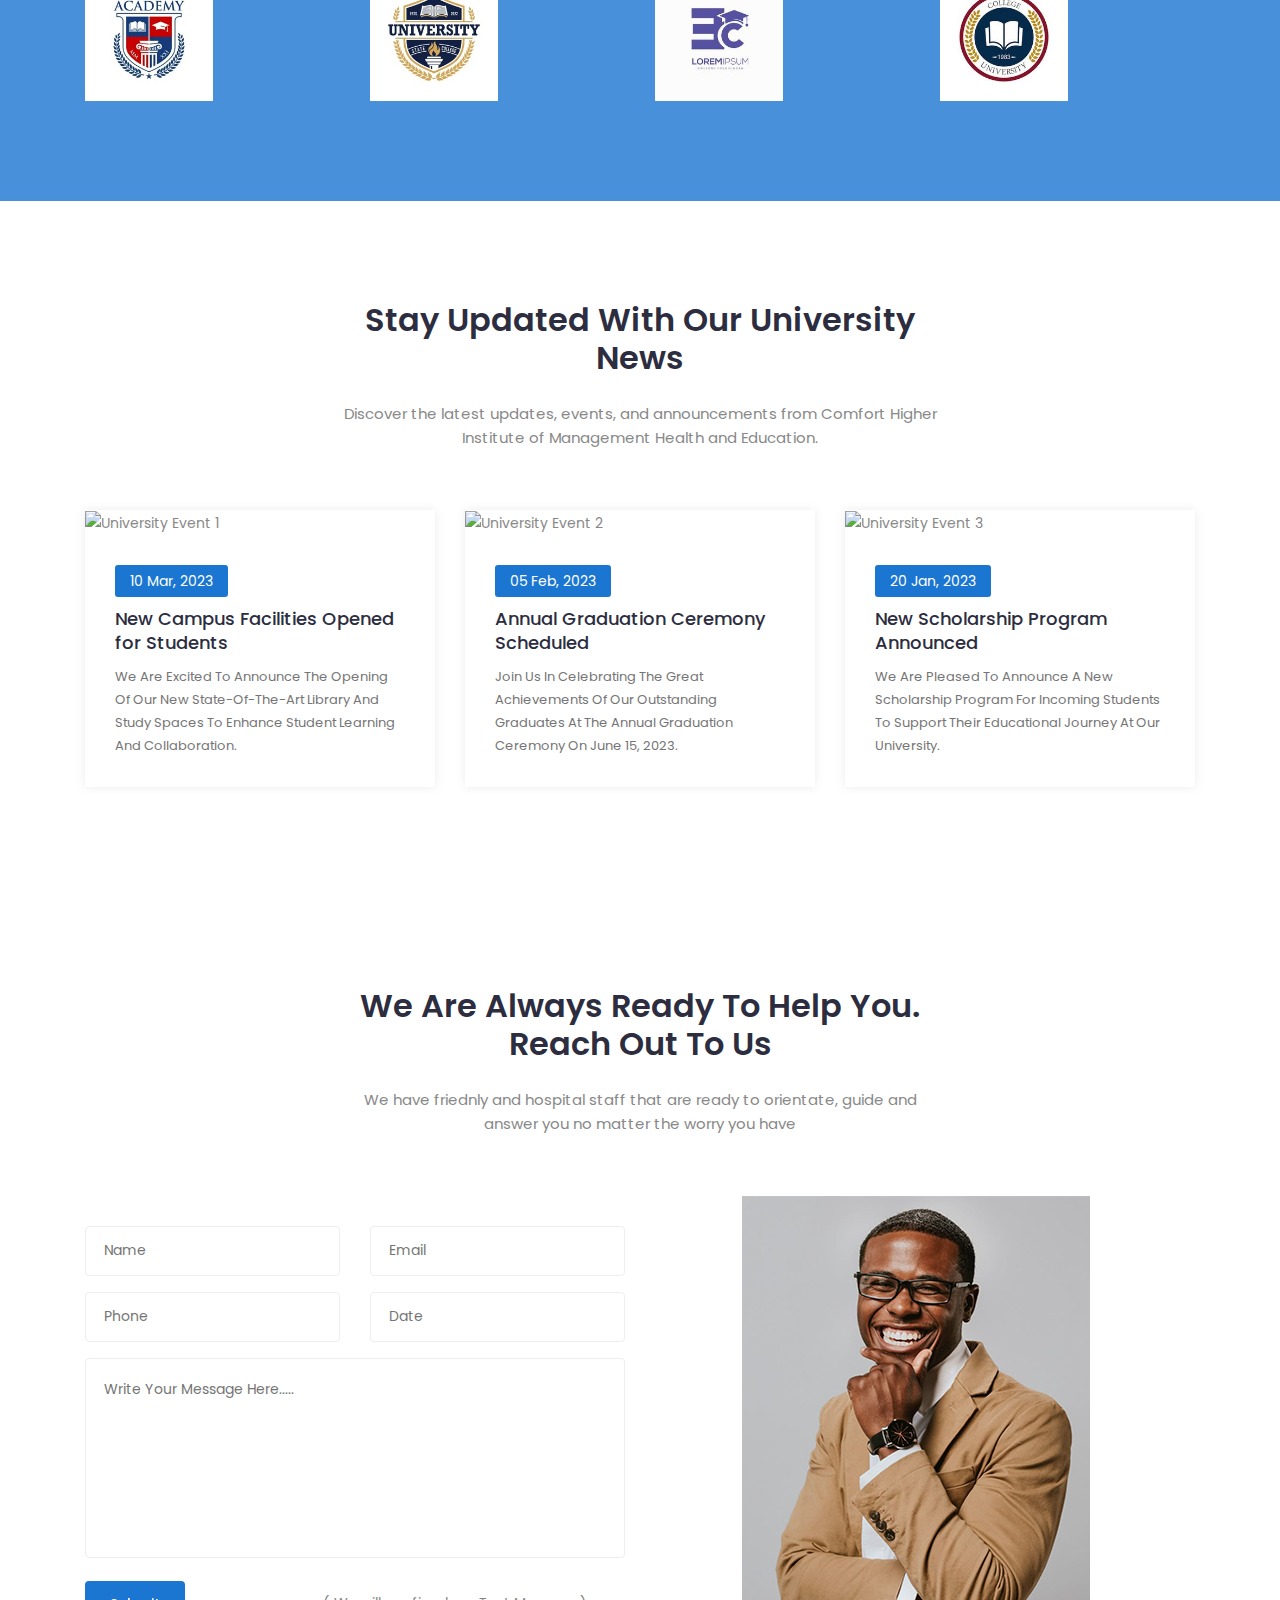
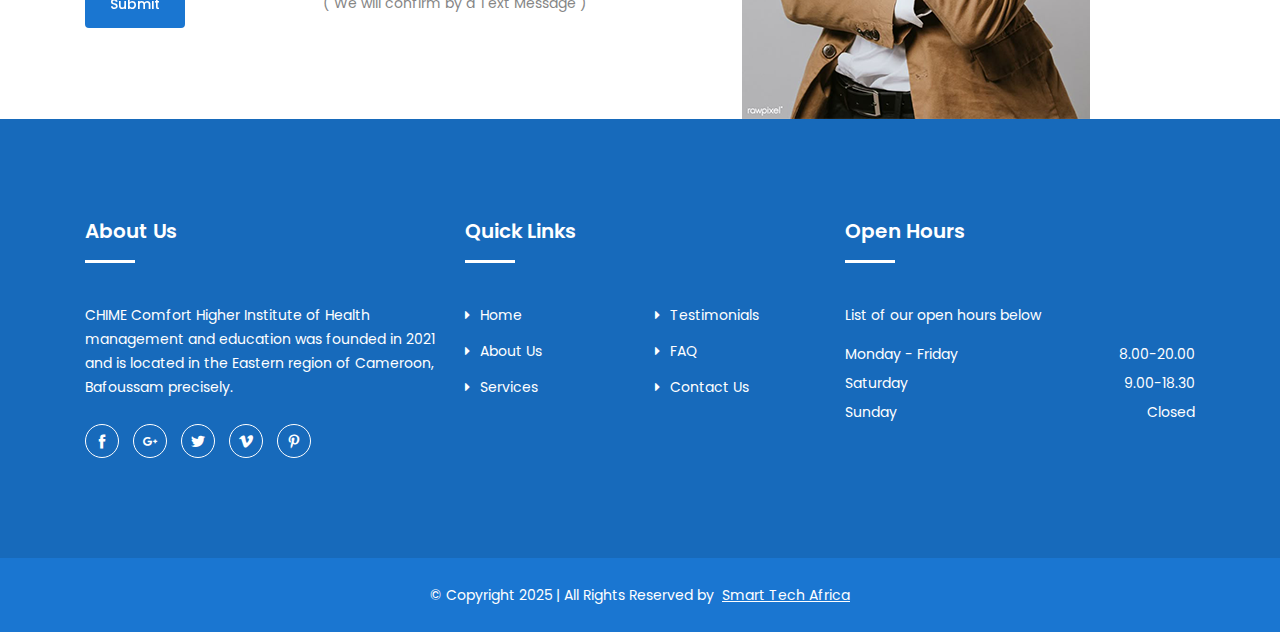
==== commit fc226038: "making the email access functional" ====
--- a/index.html
+++ b/index.html
@@ -88,7 +88,7 @@
 							<ul class="top-link">
 								<li><a href="about.html">About</a></li>
 								<li><a href="staff.html">Staff</a></li>
-								<li><a href="#appointment">Contact</a></li>
+								<li><a href="appointment">Contact</a></li>
 								<li><a href="faq.html">FAQ</a></li>
 							</ul>
 							<!-- End Contact -->
@@ -97,7 +97,7 @@
 							<!-- Top Contact -->
 							<ul class="top-contact">
 								<li><i class="fa fa-phone"></i>+237 51910924</li>
-								<li><i class="fa fa-envelope"></i><a href="mailto:support@yourmail.com">ngwang25@mail.com</a></li>
+								<li><i class="fa fa-envelope"></i><a href="mailto:ngwang25@mail.com">ngwang25@mail.com</a></li>
 							</ul>
 							<!-- End Top Contact -->
 						</div>
@@ -126,16 +126,12 @@
 									<nav class="navigation">
 										<ul class="nav menu">
 											<li class="active"><a href="#">Home <i class="icofont-rounded-down"></i></a>
-												<ul class="dropdown">
-													<li><a href="index.html">Home Page 1</a></li>
-												</ul>
+							
 											</li>
 											<li><a href="study.html">Study</a></li>
 											<li><a href="about.html">About</a></li>
 											<li><a href="research.html">Research <i class="icofont-rounded-down"></i></a>
-												<ul class="dropdown">
-													<li><a href="404.html">404 Error</a></li>
-												</ul>
+												
 											</li>
 											</ul>
 									</nav>
@@ -167,7 +163,7 @@
 									<h1>Comfort  <span>Higher</span> Insitute <span>of health management and education</span></h1>
 									<p>Management and education </p>
 									<div class="button">
-										<a href="#" class="btn">Get Appointment</a>
+										<a href="appointment.html" class="btn">Get Appointment</a>
 										<a href="#" class="btn primary">Learn More</a>
 									</div>
 								</div>
@@ -209,7 +205,7 @@
 									<p>Lorem ipsum dolor sit amet, consectetur adipiscing elit. Mauris sed nisl pellentesque, faucibus libero eu, gravida quam. </p>
 									<div class="button">
 										<a href="#" class="btn">Get Appointment</a>
-										<a href="#" class="btn primary">Contact Now</a>
+										<a href="#contact" class="btn primary">Contact Now</a>
 									</div>
 								</div>
 							</div>
@@ -287,7 +283,7 @@
 					<div class="col-lg-12">
 						<div class="section-title">
 							<h2>We Focus on 3 main domains </h2>
-							<img src="img/section-img.png" alt="#">
+							
 							<p>Our institute is dedicated to excellence in three essential fields: biomedical sciences, management, and education. We aim to equip our students with the knowledge and skills necessary for success in their careers.</p>
 						</div>
 					</div>
@@ -391,7 +387,7 @@
 					<div class="col-lg-12">
 						<div class="section-title">
 							<h2>We Offer Top notch and quality courses taylor made for industry</h2>
-							<img src="img/section-img.png" alt="#">
+						
 							<p>Strong Alumni network of students who are excelling in different domains</p>
 						</div>
 					</div>
@@ -435,7 +431,7 @@
 									</div>
 								</div>
 								<!--/right image-->
-								<img src="img/section-img.png" alt="#">
+								
 							</div>
 						</div>
 						<!-- End Choose Rights -->
@@ -471,7 +467,7 @@
 					<div class="col-lg-12">
 						<div class="section-title">
 							<h2>Student and campus life</h2>
-							<img src="img/section-img.png" alt="#">
+							
 							<p>The joy happinesss and enthusiasm students experience due to not only educational activities , but also extra curicular activities on campus</p>
 						</div>
 					</div>
@@ -483,35 +479,35 @@
 						<div class="owl-carousel portfolio-slider">
 							<div class="single-pf">
 								<img src="img/female_student2.png" alt="#">
-								<a href="portfolio-details.html" class="btn">View Details</a>
+								
 							</div>
 							<div class="single-pf">
 								<img src="img/female_student1.png" alt="#">
-								<a href="portfolio-details.html" class="btn">View Details</a>
+							
 							</div>
 							<div class="single-pf">
 								<img src="img/university-student.png" alt="#">
-								<a href="portfolio-details.html" class="btn">View Details</a>
+							
 							</div>
 							<div class="single-pf">
 								<img src="img/university-student2.png" alt="#">
-								<a href="portfolio-details.html" class="btn">View Details</a>
+							
 							</div>
 							<div class="single-pf">
 								<img src="img/female_student2.png" alt="#">
-								<a href="portfolio-details.html" class="btn">View Details</a>
+								
 							</div>
 							<div class="single-pf">
 								<img src="img/female_student1.png" alt="#">
-								<a href="portfolio-details.html" class="btn">View Details</a>
+							
 							</div>
 							<div class="single-pf">
 								<img src="img/university-student.png" alt="#">
-								<a href="portfolio-details.html" class="btn">View Details</a>
+						
 							</div>
 							<div class="single-pf">
 								<img src="img/university-student2.png" alt="#">
-								<a href="portfolio-details.html" class="btn">View Details</a>
+								
 							</div>
 						</div>
 					</div>
@@ -528,7 +524,7 @@
 					<div class="col-lg-12">
 						<div class="section-title">
 							<h2>Tuition Fees and Financial Obligations</h2>
-							<img src="img/section-img.png" alt="#">
+							
 							<p>At Comfort Higher Institute of Management Health and Education, we provide clear information regarding tuition fees for our programs.</p>
 						</div>
 					</div>
@@ -669,7 +665,7 @@
 					<div class="col-lg-12">
 						<div class="section-title">
 							<h2>Stay Updated with Our University News</h2>
-							<img src="img/section-img.png" alt="#">
+							
 							<p>Discover the latest updates, events, and announcements from Comfort Higher Institute of Management Health and Education.</p>
 						</div>
 					</div>
@@ -737,7 +733,7 @@
 					<div class="col-lg-12">
 						<div class="section-title">
 							<h2>We Are Always Ready to Help You. Reach out to us </h2>
-							<img src="img/section-img.png" alt="#">
+							
 							<p>We have friednly and hospital staff that are ready to orientate, guide and answer you no matter the worry you have </p>
 						</div>
 					</div>
@@ -833,7 +829,7 @@
                                 <ul>
                                     <li><a href="#"><i class="fa fa-caret-right" aria-hidden="true"></i>Testimonials</a></li>
                                     <li><a href="faq.html"><i class="fa fa-caret-right" aria-hidden="true"></i>FAQ</a></li>
-                                    <li><a href="#"><i class="fa fa-caret-right" aria-hidden="true"></i>Contact Us</a></li>	
+                                    <li><a href="#contact"><i class="fa fa-caret-right" aria-hidden="true"></i>Contact Us</a></li>	
                                 </ul>
                             </div>
                         </div>
--- a/style.css
+++ b/style.css
@@ -4169,4 +4169,337 @@
 }
 /*=========================
 	End Footer CSS
-===========================*/+===========================*/
+
+
+chi-section {
+    margin-bottom: 30px;
+}
+
+.chi-section-title {
+    background-color: #2c3e86;
+    color: white;
+    padding: 10px 15px;
+    border-radius: 8px;
+    margin-bottom: 15px;
+    font-weight: bold;
+}
+
+/* Note Box */
+.chi-note-box {
+    background-color: #f0f8ff;
+    border-left: 4px solid #2c3e86;
+    padding: 10px;
+    margin-top: 15px;
+    color: #2c3e86;
+}
+
+/* Table Styles */
+.chi-table {
+    width: 100%;
+    border-collapse: collapse;
+    margin-top: 15px;
+}
+
+.chi-table th, 
+.chi-table td {
+    border: 1px solid #2c3e86;
+    padding: 10px;
+    text-align: left;
+}
+
+.chi-table th {
+    background-color: #e6f2ff;
+    color: #2c3e86;
+}
+
+/* Program Grid */
+.chi-program-grid {
+    display: grid;
+    grid-template-columns: repeat(auto-fit, minmax(250px, 1fr));
+    gap: 20px;
+    margin-top: 30px;
+}
+
+.chi-program-card {
+    border: 2px solid #2c3e86;
+    border-radius: 8px;
+    overflow: hidden;
+    display: flex;
+    flex-direction: column;
+}
+
+.chi-program-header {
+    background-color: #2c3e86;
+    color: white;
+    padding: 10px 15px;
+    font-weight: bold;
+    text-align: center;
+}
+
+.chi-program-content {
+    padding: 15px;
+    flex: 1;
+}
+
+.chi-program-content ul {
+    list-style-type: none;
+    padding: 0;
+    margin: 0;
+}
+
+.chi-program-content ul li {
+    padding: 5px 0;
+    border-bottom: 1px solid #e6f2ff;
+}
+
+.chi-program-content ul li:last-child {
+    border-bottom: none;
+}
+
+/* Footer Note */
+.chi-footer-note {
+    text-align: center;
+    margin-top: 20px;
+    background-color: #f0f8ff;
+    padding: 10px;
+    border-radius: 8px;
+    color: #2c3e86;
+    font-weight: bold;
+}
+
+/* Responsive Adjustments */
+@media (max-width: 768px) {
+    .chi-container {
+        width: 95%;
+        padding: 15px;
+    }
+    
+    .chi-program-grid {
+        grid-template-columns: 1fr;
+    }
+}
+
+/* Header Styles */
+.chihme-header {
+    background-color: #2c3e86;
+    color: white;
+    padding: 20px 0;
+    text-align: center;
+    margin-bottom: 30px;
+}
+
+.chihme-header h1 {
+    margin: 0;
+    font-size: 1.8rem;
+}
+
+/* About Section */
+.chihme-about-section {
+    background-color: #f8f9fa;
+    padding: 30px 0;
+    margin-bottom: 30px;
+}
+
+.chihme-about-container {
+    max-width: 1200px;
+    margin: 0 auto;
+    padding: 0 20px;
+}
+
+.chihme-about-container h2 {
+    color: #2c3e86;
+    border-bottom: 2px solid #2c3e86;
+    padding-bottom: 10px;
+    margin-bottom: 15px;
+}
+
+/* Identification Section */
+.chihme-identification-section {
+    background-color: #ffffff;
+    padding: 30px 0;
+    margin-bottom: 30px;
+    border-top: 1px solid #e0e0e0;
+    border-bottom: 1px solid #e0e0e0;
+}
+
+.chihme-identification-container {
+    max-width: 1200px;
+    margin: 0 auto;
+    padding: 0 20px;
+}
+
+.chihme-identification-container h2 {
+    color: #2c3e86;
+    border-bottom: 2px solid #2c3e86;
+    padding-bottom: 10px;
+    margin-bottom: 15px;
+}
+
+.chihme-identification-list {
+    list-style-type: none;
+    padding: 0;
+    margin: 0;
+}
+
+.chihme-identification-list li {
+    padding: 8px 0;
+    border-bottom: 1px solid #f0f0f0;
+}
+
+.chihme-identification-list li:last-child {
+    border-bottom: none;
+}
+
+.chihme-identification-list strong {
+    color: #2c3e86;
+    min-width: 180px;
+    display: inline-block;
+}
+
+/* Accreditation Section */
+.chihme-accreditation-section {
+    background-color: #f0f8ff;
+    padding: 30px 0;
+    margin-bottom: 30px;
+}
+
+.chihme-accreditation-container {
+    max-width: 1200px;
+    margin: 0 auto;
+    padding: 0 20px;
+}
+
+.chihme-accreditation-container h2 {
+    color: #2c3e86;
+    border-bottom: 2px solid #2c3e86;
+    padding-bottom: 10px;
+    margin-bottom: 15px;
+}
+
+.chihme-accreditation-text {
+    margin-bottom: 10px;
+    line-height: 1.6;
+}
+
+.chihme-accreditation-text strong {
+    color: #2c3e86;
+}
+
+/* Responsive Adjustments */
+@media (max-width: 768px) {
+    .chihme-header h1 {
+        font-size: 1.4rem;
+        padding: 0 15px;
+    }
+    
+    .chihme-identification-list li {
+        padding: 12px 0;
+    }
+    
+    .chihme-identification-list strong {
+        display: block;
+        margin-bottom: 3px;
+    }
+}
+
+/* Research Section */
+.chihme-research-section {
+    background-color: #ffffff;
+    padding: 60px 0;
+    border-top: 1px solid #e6f2ff;
+    border-bottom: 1px solid #e6f2ff;
+}
+
+.chihme-research-container {
+    max-width: 1200px;
+    margin: 0 auto;
+    padding: 0 20px;
+}
+
+.chihme-research-title-container {
+    text-align: center;
+    margin-bottom: 40px;
+}
+
+.chihme-research-title-container h2 {
+    color: #2c3e86;
+    font-size: 2rem;
+    margin-bottom: 15px;
+    position: relative;
+    display: inline-block;
+}
+
+.chihme-research-title-container h2:after {
+    content: "";
+    position: absolute;
+    width: 50px;
+    height: 3px;
+    background-color: #2c3e86;
+    bottom: -10px;
+    left: 50%;
+    transform: translateX(-50%);
+}
+
+.chihme-research-title-container img {
+    margin: 15px 0;
+    max-height: 80px;
+}
+
+.chihme-research-title-container p {
+    color: #555;
+    max-width: 700px;
+    margin: 0 auto;
+    line-height: 1.6;
+}
+
+.chihme-research-grid {
+    display: grid;
+    grid-template-columns: repeat(auto-fit, minmax(250px, 1fr));
+    gap: 30px;
+    margin-top: 30px;
+}
+
+.chihme-research-card {
+    background-color: #f9f9f9;
+    border-radius: 8px;
+    padding: 30px 25px;
+    text-align: center;
+    transition: all 0.3s ease;
+    border: 1px solid #e6f2ff;
+}
+
+.chihme-research-card:hover {
+    transform: translateY(-5px);
+    box-shadow: 0 10px 20px rgba(0, 0, 0, 0.1);
+    background-color: #ffffff;
+}
+
+.chihme-research-card i {
+    font-size: 2.5rem;
+    color: #2c3e86;
+    margin-bottom: 20px;
+}
+
+.chihme-research-card h3 {
+    color: #2c3e86;
+    margin-bottom: 15px;
+    font-size: 1.3rem;
+}
+
+.chihme-research-card p {
+    color: #666;
+    line-height: 1.6;
+}
+
+/* Responsive Adjustments */
+@media (max-width: 768px) {
+    .chihme-research-grid {
+        grid-template-columns: 1fr;
+        gap: 20px;
+    }
+    
+    .chihme-research-card {
+        padding: 25px 20px;
+    }
+}